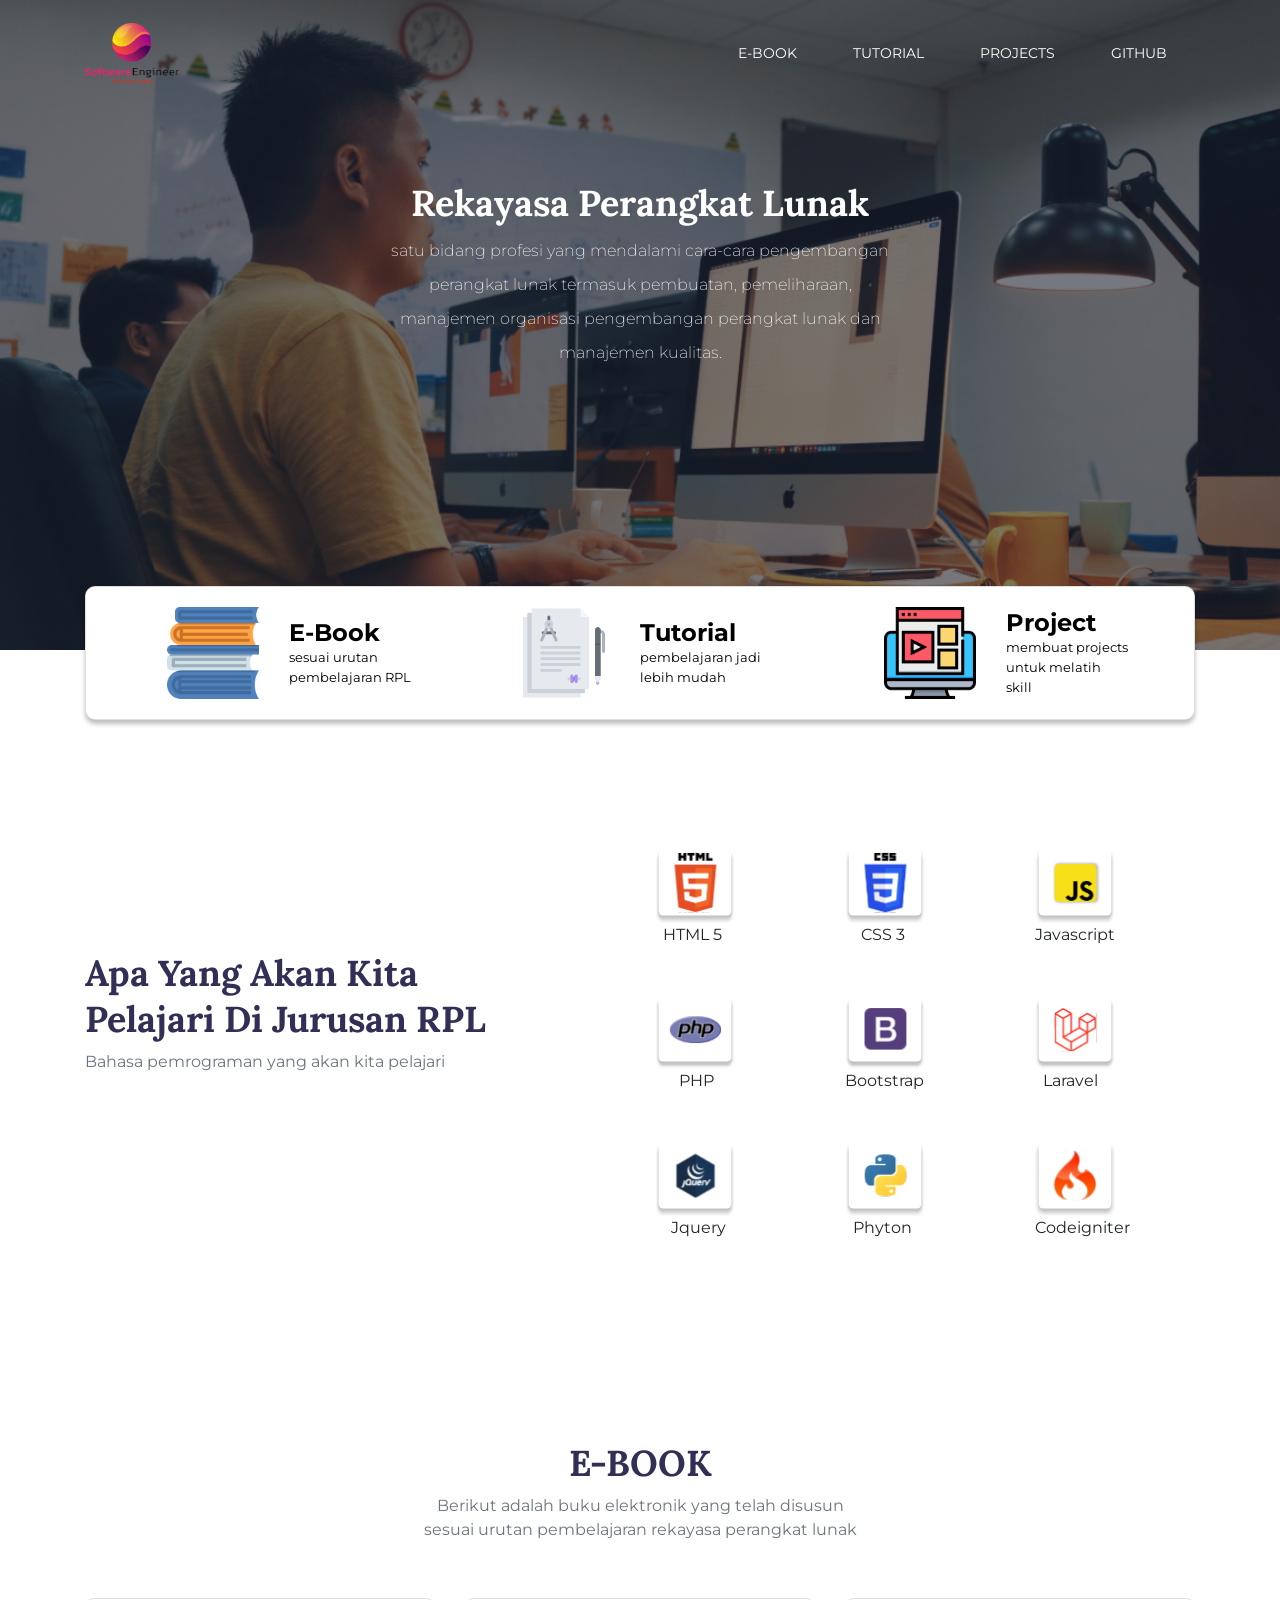
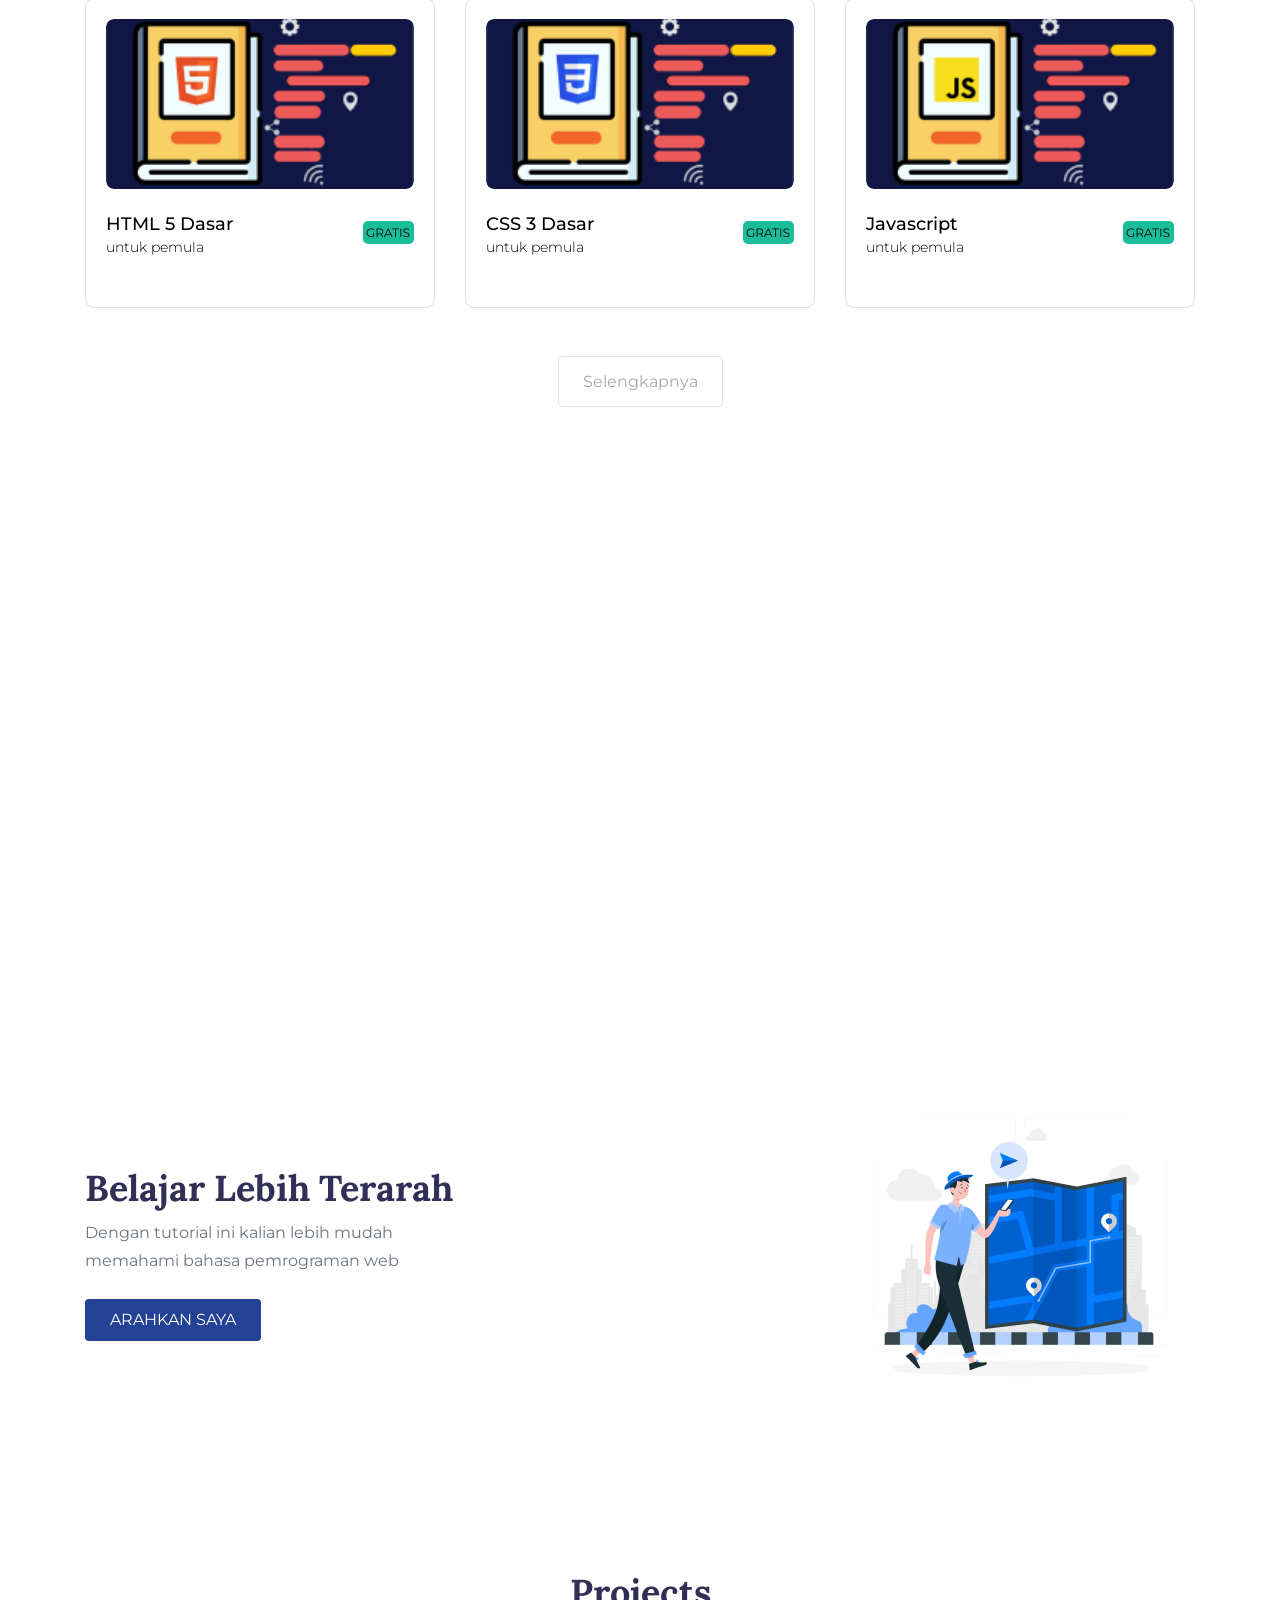
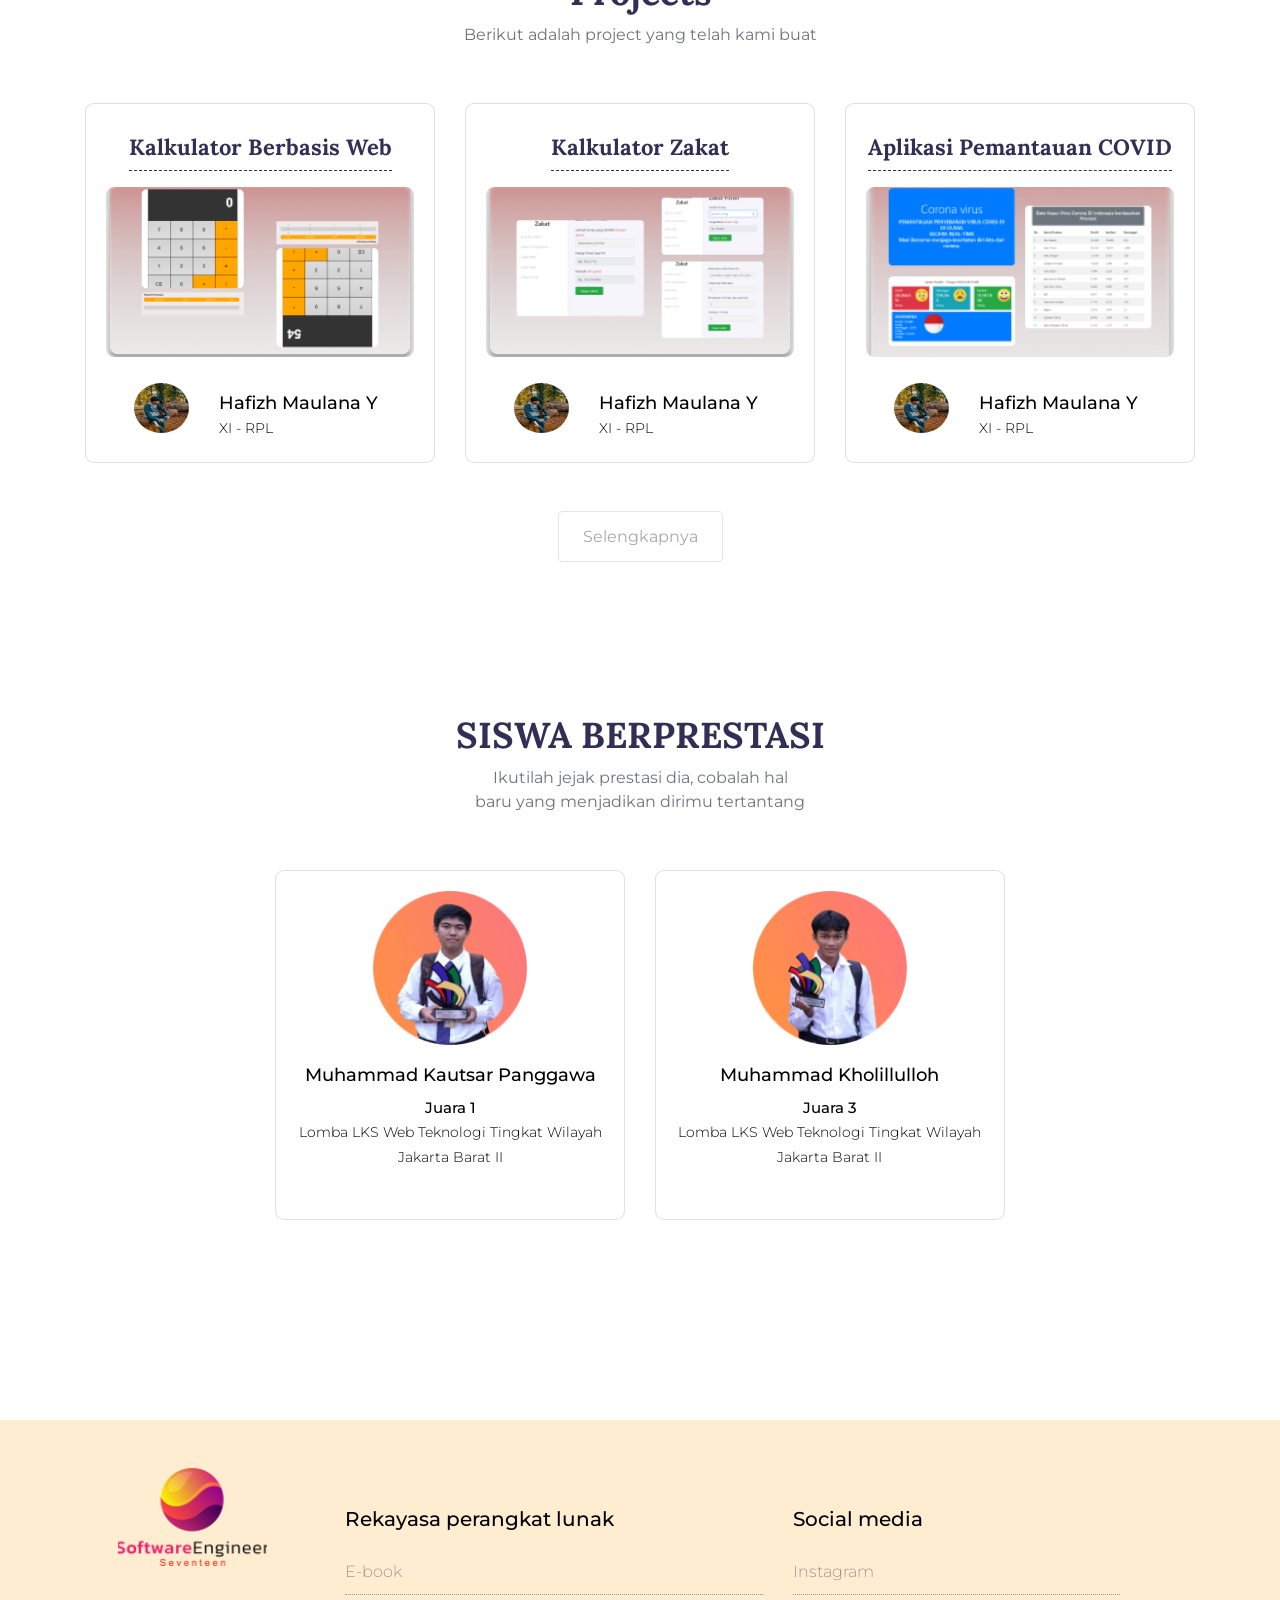
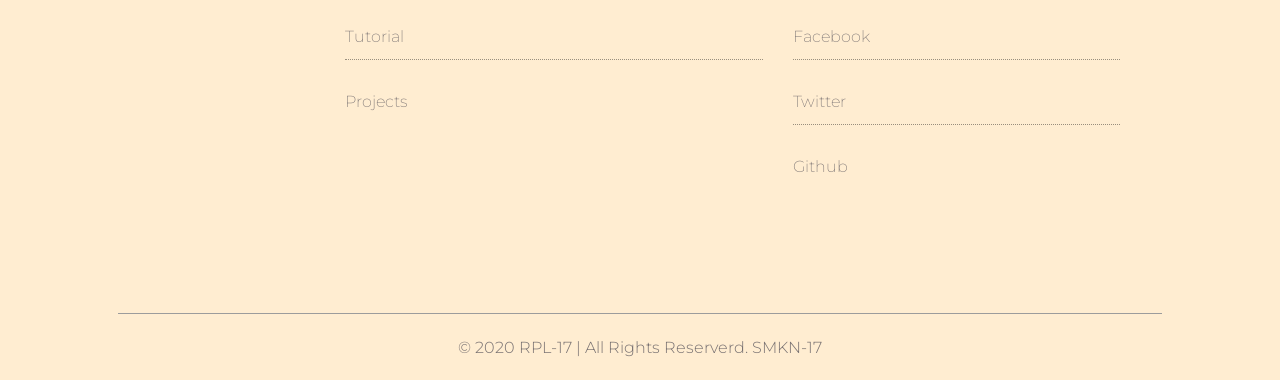
==== index.html @ 8c310d61 "projects pertama web RPL" ====
<!DOCTYPE html>
<html lang="en">

<head>
  <meta charset="utf-8" />
  <meta name="viewport" content="width=device-width, initial-scale=1, shrink-to-fit=no" />
  <meta name="description" content="" />
  <meta name="author" content="" />

  <title>RPL 17</title>

  <link href="https://unpkg.com/aos@2.3.1/dist/aos.css" rel="stylesheet" />
  <link href="style/main.css" rel="stylesheet" />
</head>

<body>

  <section class="hero-img">
    <nav class="navbar navbar-expand-lg navbar-light navbar-lg-dark navbar-rpl fixed-top navbar-fixed-top"
      data-aos="fade-down">
      <div class="container">
        <a class="navbar-brand" href="index.html">
          <img src="/images/logo-rpl-new.svg" alt="logo-rpl">
        </a>
        <button class="navbar-toggler" type="button" data-toggle="collapse" data-target="#navbarNavDropdown"
          aria-controls="navbarNavDropdown" aria-expanded="false" aria-label="Toggle navigation">
          <span class="navbar-toggler-icon"></span>
        </button>
        <div class="collapse navbar-collapse" id="navbarNavDropdown">
          <ul class="navbar-nav ml-auto">
            <li class="nav-item">
              <a class="nav-link" href="e-book.html">E-BOOK</a>
            </li>
            <li class="nav-item">
              <a class="nav-link" href="tutorial.html">TUTORIAL</a>
            </li>
            <li class="nav-item">
              <a class="nav-link" href="projects.html">PROJECTS</a>
            </li>
            <li class="nav-item">
              <a class="nav-link" href="https://github.com/rplsmkn7" target="_blank">GITHUB</a>
            </li>
          </ul>
        </div>
      </div>
    </nav>
    <main class="main-home">
      <div class="container text-center" data-aos="fade-up" data-aos-delay="100">
        <div class="row">
          <div class="col-12">
            <h1 class="d-none d-lg-block">Rekayasa Perangkat Lunak</h1>
            <h1 class="d-block d-lg-none text-left">Rekayasa Perangkat Lunak</h1>
          </div>
        </div>
        <div class="row">
          <div class="col-12">
            <p class="subtitle-text d-none d-lg-block">satu bidang profesi yang mendalami cara-cara pengembangan
              <br>
              perangkat lunak termasuk pembuatan, pemeliharaan,
              <br>
              manajemen organisasi pengembangan perangkat lunak dan
              <br>
              manajemen kualitas.</p>
            <p class="subtitle-text d-block d-lg-none text-left">
              satu bidang profesi yang mendalami cara-cara pengembangan perangkat lunak termasuk pembuatan,
              pemeliharaan, manajemen organisasi pengembangan perangkat lunak dan manajemen kualitas.
            </p>
          </div>
        </div>
        <div class="row">
          <div class="col-md-12 d-flex d-lg-block" data-aos="zoom-in" data-aos-delay="200">
            <div class="card d-none d-lg-block">
              <div class="card-body">
                <div class="row">
                  <div class="col-md-4 d-flex justify-content-center">
                    <div class="row justify-content-center align-items-center">
                      <div class="col-md-4 offset-1">
                        <img src="/images/e-book.svg" class="w-100" alt="">
                      </div>
                      <div class="col-md-5">
                        <div class="title-card">E-Book</div>
                        <div class="subtitle-card">
                          sesuai urutan pembelajaran RPL
                        </div>
                      </div>
                    </div>
                  </div>
                  <div class="col-md-4 d-flex justify-content-center">
                    <div class="row justify-content-center align-items-center">
                      <div class="col-md-4">
                        <img src="/images/project-icon.svg" class="w-100" alt="">
                      </div>
                      <div class="col-md-5">
                        <div class="title-card">Tutorial</div>
                        <div class="subtitle-card">pembelajaran jadi lebih mudah
                        </div>
                      </div>
                    </div>
                  </div>
                  <div class="col-md-4 d-flex justify-content-center">
                    <div class="row justify-content-center align-items-center">
                      <div class="col-md-4">
                        <img src="/images/tutorial-icon.svg" class="w-100" alt="">
                      </div>
                      <div class="col-md-5">
                        <div class="title-card">Project</div>
                        <div class="subtitle-card">membuat projects untuk melatih skill
                        </div>
                      </div>
                    </div>
                  </div>
                </div>
              </div>
            </div>
            <a href="#ebook" class="btn btn-ebook py-2 px-3 mr-2 d-flex d-lg-none page-scroll">E-BOOK GRATIS</a>
            <a href="#tutorial" class="btn btn-tutorial py-2 px-3 d-flex d-lg-none page-scroll">LIHAT TUTORIAL</a>
          </div>
        </div>
      </div>
      </div>
    </main>
  </section>

  <section class="page-content rpl-bahasa" id="about">
    <div class="container">
      <div class="row">
        <div class="col-md-6 header-title" data-aos="fade-up">
          <h5>Apa Yang Akan Kita
            <br>
            Pelajari Di Jurusan RPL</h5>
          <p class="text-muted mb-5">Bahasa pemrograman yang akan kita pelajari</p>
        </div>
        <div class="col-md-6">
          <div class="row">
            <div class="col-6 col-md-4" data-aos="fade-up" data-aos-delay="300">
              <div class="component-bahasa">
                <div class="bahasa-img">
                  <img src="/images/html.svg" class="w-50" alt="">
                </div>
                <p class="title-bahasa html ml-2">HTML 5</p>
              </div>
            </div>
            <div class="col-6 col-md-4" data-aos="fade-up" data-aos-delay="300">
              <div class="component-bahasa">
                <div class="bahasa-img">
                  <img src="/images/css.svg" class="w-50" alt="">
                </div>
                <p class="title-bahasa css ml-3">CSS 3</p>
              </div>
            </div>
            <div class="col-6 col-md-4" data-aos="fade-up" data-aos-delay="300">
              <div class="component-bahasa">
                <div class="bahasa-img">
                  <img src="/images/js.svg" class="w-50" alt="">
                </div>
                <p class="title-bahasa">Javascript</p>
              </div>
            </div>
            <div class="col-6 col-md-4" data-aos="fade-up" data-aos-delay="500">
              <div class="component-bahasa">
                <div class="bahasa-img">
                  <img src="/images/php.svg" class="w-50" alt="">
                </div>
                <p class="title-bahasa php ml-4">PHP</p>
              </div>
            </div>
            <div class="col-6 col-md-4" data-aos="fade-up" data-aos-delay="500">
              <div class="component-bahasa">
                <div class="bahasa-img">
                  <img src="/images/bootstrap.svg" class="w-50" alt="">
                </div>
                <p class="title-bahasa">Bootstrap</p>
              </div>
            </div>
            <div class="col-6 col-md-4" data-aos="fade-up" data-aos-delay="500">
              <div class="component-bahasa">
                <div class="bahasa-img">
                  <img src="/images/laravel.svg" class="w-50" alt="">
                </div>
                <p class="title-bahasa laravel ml-2">Laravel</p>
              </div>
            </div>
            <div class="col-6 col-md-4" data-aos="fade-up" data-aos-delay="700">
              <div class="component-bahasa">
                <div class="bahasa-img">
                  <img src="/images/jquery.svg" class="w-50" alt="">
                </div>
                <p class="title-bahasa jquery ml-3">Jquery</p>
              </div>
            </div>
            <div class="col-6 col-md-4" data-aos="fade-up" data-aos-delay="700">
              <div class="component-bahasa">
                <div class="bahasa-img">
                  <img src="/images/phyton.svg" class="w-50" alt="">
                </div>
                <p class="title-bahasa phyton ml-2">Phyton</p>
              </div>
            </div>
            <div class="col-6 col-md-4" data-aos="fade-up" data-aos-delay="700">
              <div class="component-bahasa">
                <div class="bahasa-img">
                  <img src="/images/codeigniter.svg" class="w-50" alt="">
                </div>
                <p class="title-bahasa">Codeigniter</p>
              </div>
            </div>
          </div>
        </div>
      </div>
    </div>
  </section>
  <section class="rpl-ebook" id="ebook">
    <div class="container">
      <div class="row text-center">
        <div class="col-12" data-aos="fade-up">
          <h5>E-BOOK</h5>
          <p class="text-muted">Berikut adalah buku elektronik yang telah disusun
            <br>
            sesuai urutan pembelajaran rekayasa perangkat lunak</p>
        </div>
      </div>
      <div class="row justify-content-center">
        <div class="col-10 col-md-4" data-aos="fade-up" data-aos="100">
          <a href="https://drive.google.com/file/d/0B5PtcLuGa46nSWEwWHMyNW9sOFk/view?usp=sharing"
              target="_blank" class="component-ebook block">
            <div class="card">
              <div class="card-body">
                <div class="ebook-thumbnail">
                  <div class="ebook-image" style="background-image: url(/images/ebook-html.png);"></div>
                  <div class="icon-eye d-flex justify-content-center align-items-center">
                    <img src="/images/eye-icon.svg" class="" alt="">
                  </div>
                </div>
                <div class="row align-items-center">
                  <div class="col-7">
                    <div class="title-ebook">HTML 5 Dasar</div>
                    <div class="subtitle-ebook">untuk pemula</div>
                  </div>
                  <div class="col-5 d-flex align-items-center justify-content-end">
                    <img src="/images/icon-free.svg" class="icon-free" alt="">
                  </div>
                </div>
              </div>
            </div>
          </a>
        </div>
        <div class="col-10 col-md-4" data-aos="fade-up" data-aos-delay="200">
          <a href="https://drive.google.com/file/d/0Bzg4OzK2yiK2dFlQR2VSMHIwckk/view?usp=sharing"
              target="_blank" class="component-ebook block">
            <div class="card">
              <div class="card-body">
                <div class="ebook-thumbnail">
                  <div class="ebook-image" style="background-image: url(/images/ebook-css-3.png);"></div>
                  <div class="icon-eye d-flex justify-content-center align-items-center">
                    <img src="/images/eye-icon.svg" class="" alt="">
                  </div>
                </div>
                <div class="row">
                  <div class="col-7">
                    <div class="title-ebook">CSS 3 Dasar</div>
                    <div class="subtitle-ebook">untuk pemula</div>
                  </div>
                  <div class="col-5 d-flex align-items-center justify-content-end">
                    <img src="/images/icon-free.svg" class="icon-free" alt="">
                  </div>
                </div>
              </div>
            </div>
          </a>
        </div>
        <div class="col-10 col-md-4" data-aos="fade-up" data-aos-delay="300">
          <a href="https://drive.google.com/file/d/0B2bcR1VVyenlUk5PUXFzWC16NHM/view?usp=sharing"
              target="_blank" class="component-ebook block">
            <div class="card">
              <div class="card-body">
                <div class="ebook-thumbnail">
                  <div class="ebook-image" style="background-image: url(/images/ebook-js.png);"></div>
                  <div class="icon-eye d-flex justify-content-center align-items-center">
                    <img src="/images/eye-icon.svg" class="" alt="">
                  </div>
                </div>
                <div class="row align-items-center">
                  <div class="col-7">
                    <div class="title-ebook">Javascript</div>
                    <div class="subtitle-ebook">untuk pemula</div>
                  </div>
                  <div class="col-5 d-flex align-items-center justify-content-end">
                    <img src="/images/icon-free.svg" class="icon-free" alt="">
                  </div>
                </div>
              </div>
            </div>
          </a>
        </div>
      </div>
      <div class="row mt-5">
        <div class="col-12 text-center">
          <a href="e-book.html" class="btn btn-see-more py-3 px-4">Selengkapnya</a>
        </div>
      </div>
    </div>
  </section>
  <section class="rpl-tools" id="tools">
    <div class="container">
      <div class="row align-items-center justify-content-center">
        <div class="col-md-7" data-aos="fade-up">
          <h5>Persiapan Pembuatan Web
            <br>
          Jadi Lebih Optimal
          </h5>
          <p class="text-muted">Kita akan menggunakan tools yang sering 
            <br> 
            digunakan oleh perusahaan besar IT di dunia
          </p>
        </div>
        <div class="col-md-5 d-flex justify-content-end" data-aos="zoom-in" data-aos-delay="500">
          <div class="img-tools d-none d-sm-block">
            <img src="/images/image-tools.png" class="w-100" alt="">
          </div>
        </div>
      </div>
    </div>
  </section>
  <section class="rpl-tutorial" id="tutorial">
    <div class="container justify-content-center">
      <div class="row align-items-center justify-content-center">
        <div class="col-md-5" data-aos="fade-up">
          <h5>Belajar Lebih Terarah</h5>
          <p class="text-muted">Dengan tutorial ini kalian lebih mudah
            <br> 
            memahami bahasa pemrograman web
          </p>
          <a href="tutorial.html" class="btn btn-tutorial px-4 py-2 mt-2">ARAHKAN SAYA</a>
        </div>
        <div class="col-md-7 d-flex justify-content-end" data-aos="zoom-in" data-aos-delay="500">
          <div class="img-tools d-none d-sm-block">
            <img src="/images/img-direction.png" class="w-100" alt="">
          </div>
        </div>
      </div>
    </div>
  </section>
  <section class="rpl-projects" id="projects">
    <div class="container">
      <div class="row text-center">
        <div class="col-12">
          <h5>Projects</h5>
          <p class="text-muted">Berikut adalah project yang telah kami buat</p>
        </div>
      </div>
      <div class="row justify-content-center">
        <div class="col-md-4" data-aos="fade-up" data-aos-delay="100">
          <a href="https://web-calculator-js.netlify.app/"
            target="_blank" class="component-projects block">
            <div class="card">
              <div class="card-body">
                <div class="row justify-content-center mb-2">
                  <h6>Kalkulator Berbasis Web</h6>
                </div>
                <div class="projects-thumbnail">
                  <div
                    class="projects-image"
                    style="background-image: url(/images/project-kalkulator.png);"
                  ></div>
                  <div
                    class="icon-eye d-flex justify-content-center align-items-center"
                  >
                    <img src="/images/eye-icon.svg" class="" alt="" />
                  </div>
                </div>
                <div
                  class="row justify-content-center align-items-center mt-3"
                >
                  <div class="col-3">
                    <img
                      src="/images/hafizh.png"
                      class="w-100 rounded-circle"
                      alt=""
                      style="height: 50px;"
                    />
                  </div>
                  <div class="col-7 d-block align-items-center">
                    <div class="title-projects">Hafizh Maulana Y</div>
                    <div class="subtitle-projects">XI - RPL</div>
                  </div>
                </div>
              </div>
            </div>
          </a>
        </div>
        <div class="col-md-4" data-aos="fade-up" data-aos-delay="100">
          <a href="https://kalkulator-zakat.herokuapp.com/"
            target="_blank" class="component-projects block">
            <div class="card">
              <div class="card-body">
                <div class="row justify-content-center mb-2">
                  <h6>Kalkulator Zakat</h6>
                </div>
                <div class="projects-thumbnail">
                  <div
                    class="projects-image"
                    style="background-image: url(/images/test-2.png);"
                  ></div>
                  <div
                    class="icon-eye d-flex justify-content-center align-items-center"
                  >
                    <img src="/images/eye-icon.svg" class="" alt="" />
                  </div>
                </div>
                <div
                  class="row justify-content-center align-items-center mt-3"
                >
                  <div class="col-3">
                    <img
                      src="/images/hafizh.png"
                      class="w-100 rounded-circle"
                      alt=""
                      style="height: 50px;"
                    />
                  </div>
                  <div class="col-7 d-block align-items-center">
                    <div class="title-projects">Hafizh Maulana Y</div>
                    <div class="subtitle-projects">XI - RPL</div>
                  </div>
                </div>
              </div>
            </div>
          </a>
        </div>
          <div class="col-md-4" data-aos="fade-up" data-aos-delay="100">
          <a
            href="https://aplikasi-pemantauan-covid.herokuapp.com/"
            target="_blank"
            class="component-projects block"
          >
            <div class="card">
              <div class="card-body">
                <div class="row justify-content-center mb-2">
                  <h6>Aplikasi Pemantauan COVID</h6>
                </div>
                <div class="projects-thumbnail">
                  <div
                    class="projects-image"
                    style="background-image: url(/images/project-covid.png);"
                  ></div>
                  <div
                    class="icon-eye d-flex justify-content-center align-items-center"
                  >
                    <img src="/images/eye-icon.svg" class="" alt="" />
                  </div>
                </div>
                <div
                  class="row justify-content-center align-items-center mt-3"
                >
                  <div class="col-3">
                    <img
                      src="/images/hafizh.png"
                      class="w-100 rounded-circle"
                      alt=""
                      style="height: 50px;"
                    />
                  </div>
                  <div class="col-7 d-block align-items-center">
                    <div class="title-projects">Hafizh Maulana Y</div>
                    <div class="subtitle-projects">XI - RPL</div>
                  </div>
                </div>
              </div>
            </div>
          </a>
        </div>
      </div>
      <div class="row mt-5">
        <div class="col-12 text-center">
          <a href="projects.html" class="btn btn-see-more py-3 px-4">Selengkapnya</a>
        </div>
      </div>
    </div>
  </section>
  <section class="rpl-achievement" id="achievement">
    <div class="container">
      <div class="row">
        <div class="col-12">
          <h5>SISWA BERPRESTASI</h5>
          <p class="text-muted text-center">Ikutilah jejak prestasi dia, cobalah hal
            <br>
            baru yang menjadikan dirimu tertantang
          </p>
        </div>
      </div>
      <div class="row justify-content-center">
        <div class="col-10 col-md-4" data-aos="zoom-out-down" data-aos-delay="100">
          <div class="component-achievement">
            <div class="card">
              <div class="card-body">
                <div class="thumbnail d-flex justify-content-center">
                  <img src="/images/siswa-1.png" class="w-50" alt="">
                </div>
                <div class="row">
                  <div class="col-12">
                    <div class="title-achievement">Muhammad Kautsar Panggawa</div>
                    <div class="subtitle-achievement">
                      <div class="juara-text">
                        Juara 1
                      </div>
                      Lomba LKS Web Teknologi Tingkat Wilayah Jakarta Barat II
                    </div>
                  </div>
                </div>
              </div>
            </div>
          </div>
        </div>
        <div class="col-10 col-md-4" data-aos="zoom-out-down" data-aos-delay="500">
          <div class="component-achievement">
            <div class="card">
              <div class="card-body">
                <div class="thumbnail d-flex justify-content-center">
                 <img src="/images/siswa-2.png" class="w-50" alt="">
                </div>
                <div class="row">
                  <div class="col-12">
                    <div class="title-achievement">Muhammad Kholillulloh</div>
                    <div class="subtitle-achievement">
                      <div class="juara-text">
                        Juara 3 
                      </div>
                      Lomba LKS Web Teknologi Tingkat Wilayah Jakarta Barat II
                    </div>
                  </div>
                </div>
              </div>
            </div>
          </div>
        </div>
      </div>
    </div>
  </section>

  <footer>
    <div class="container px-5 pt-5">
      <div class="row">
        <div class="col-md-2 d-flex d-sm-block mr-5">
          <div class="logo-rpl">
            <img src="/images/logo rpl new 2.svg" class="w-100" alt="">
          </div>
        </div>
        <div class="col-md-5">
          <h5>Rekayasa perangkat lunak</h5>
          <ul>
            <li>
              <a href="e-book.html" class="">E-book</a>
            </li>
            <li>
              <a href="tutorial.html" class="">Tutorial</a>
            </li>
            <li>
              <a href="" class="">Projects</a>
            </li>
          </ul>
        </div>
        <div class="col-md-4">
          <h5>Social media</h5>
          <ul>
            <li>
              <a href="">Instagram</a>
            </li>
            <li>
              <a href="">Facebook</a>
            </li>
            <li>
              <a href="">Twitter</a>
            </li>
            <li>
                <a href="https://github.com/rplsmkn7" target="_blank">Github</a>
              </li>
          </ul>
        </div>
      </div>
      <div class="row mt-5 pt-5">
        <div class="col-12">
          <p class="mt-2 pt-4 text-center copyright">&copy; 2020 RPL-17 | All Rights Reserverd. SMKN-17</p>
        </div>
      </div>
    </div>
  </footer>


  <!-- Bootstrap core JavaScript -->
  <script src="/vendor/jquery/jquery.slim.min.js"></script>
  <script src="/vendor/jquery/jquery-3.4.1.min.js"></script>
  <script src="/vendor/bootstrap/js/bootstrap.bundle.min.js"></script>
  <script src="https://unpkg.com/aos@2.3.1/dist/aos.js"></script>
  <script>
    AOS.init();
  </script>
  <script src="/script/scroll.js"></script>
  <script src="/script/navigasi-navbar.js"></script>
</body>

</html>
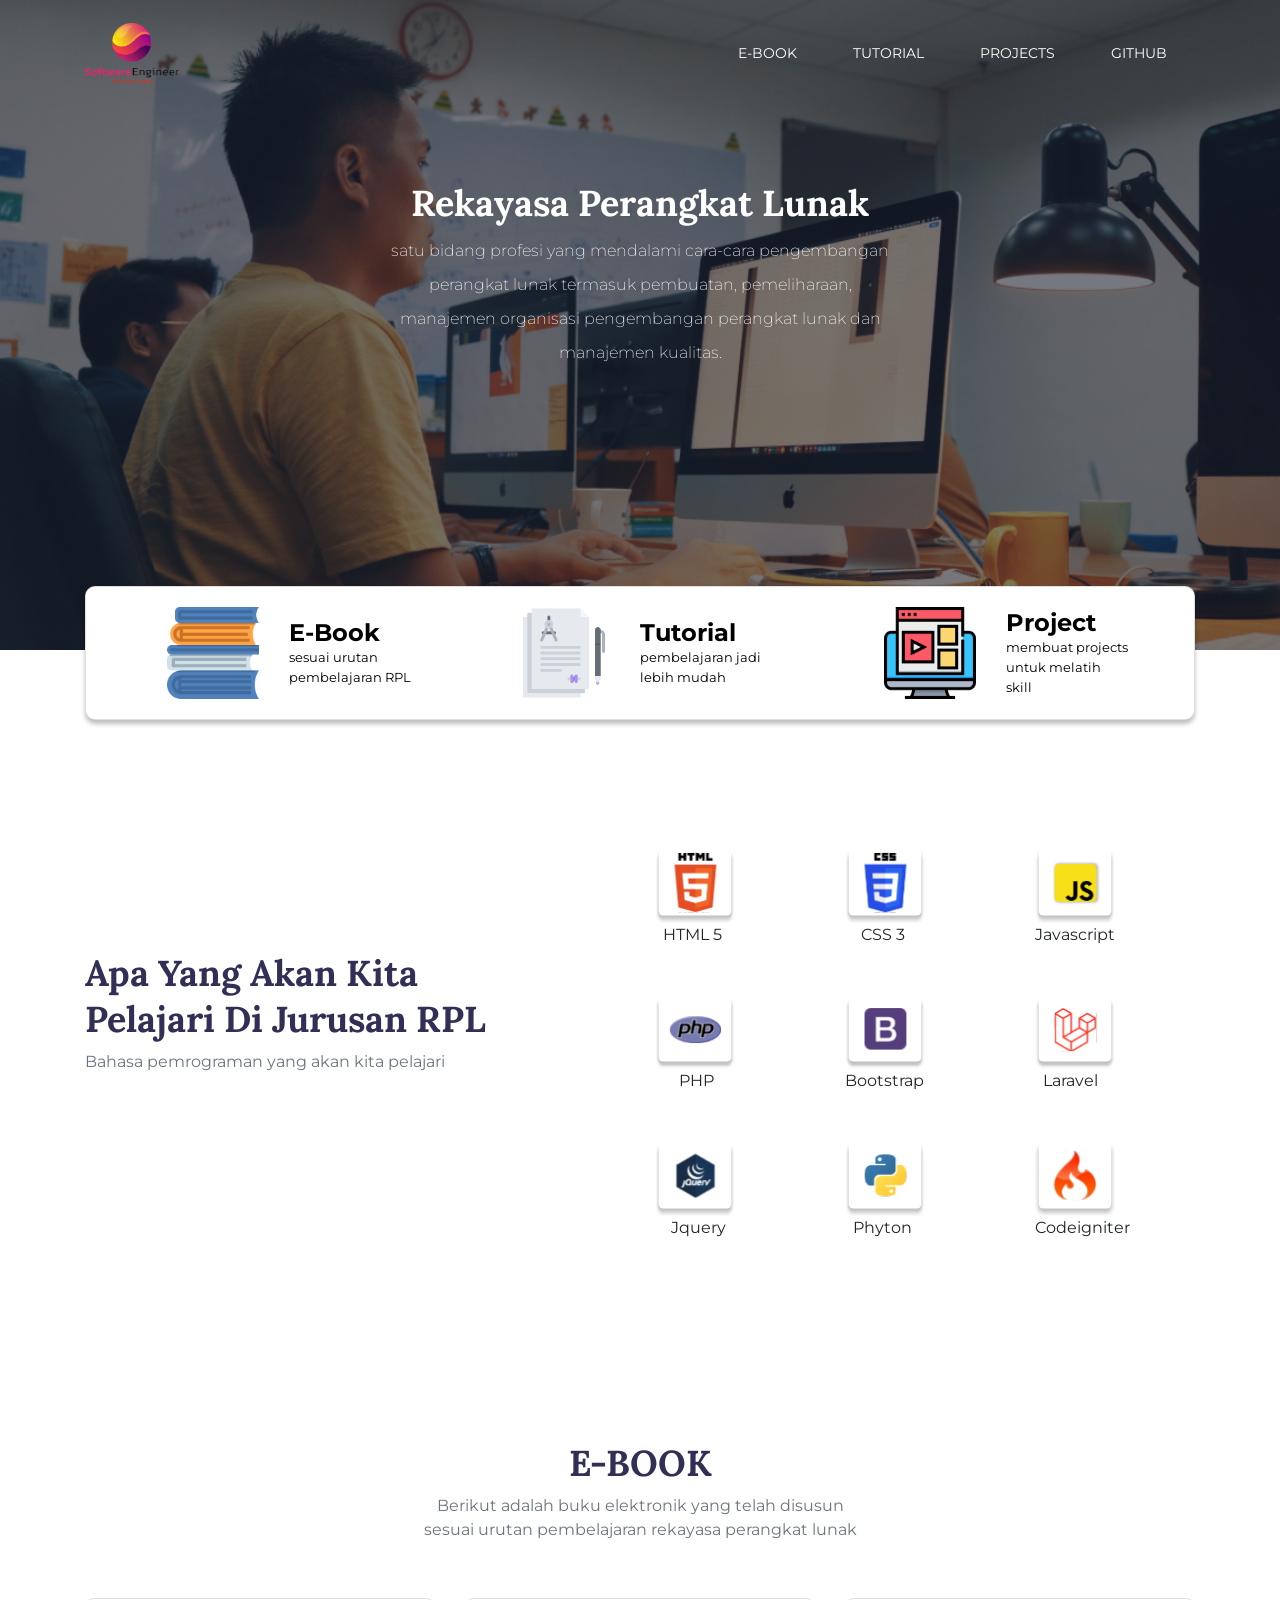
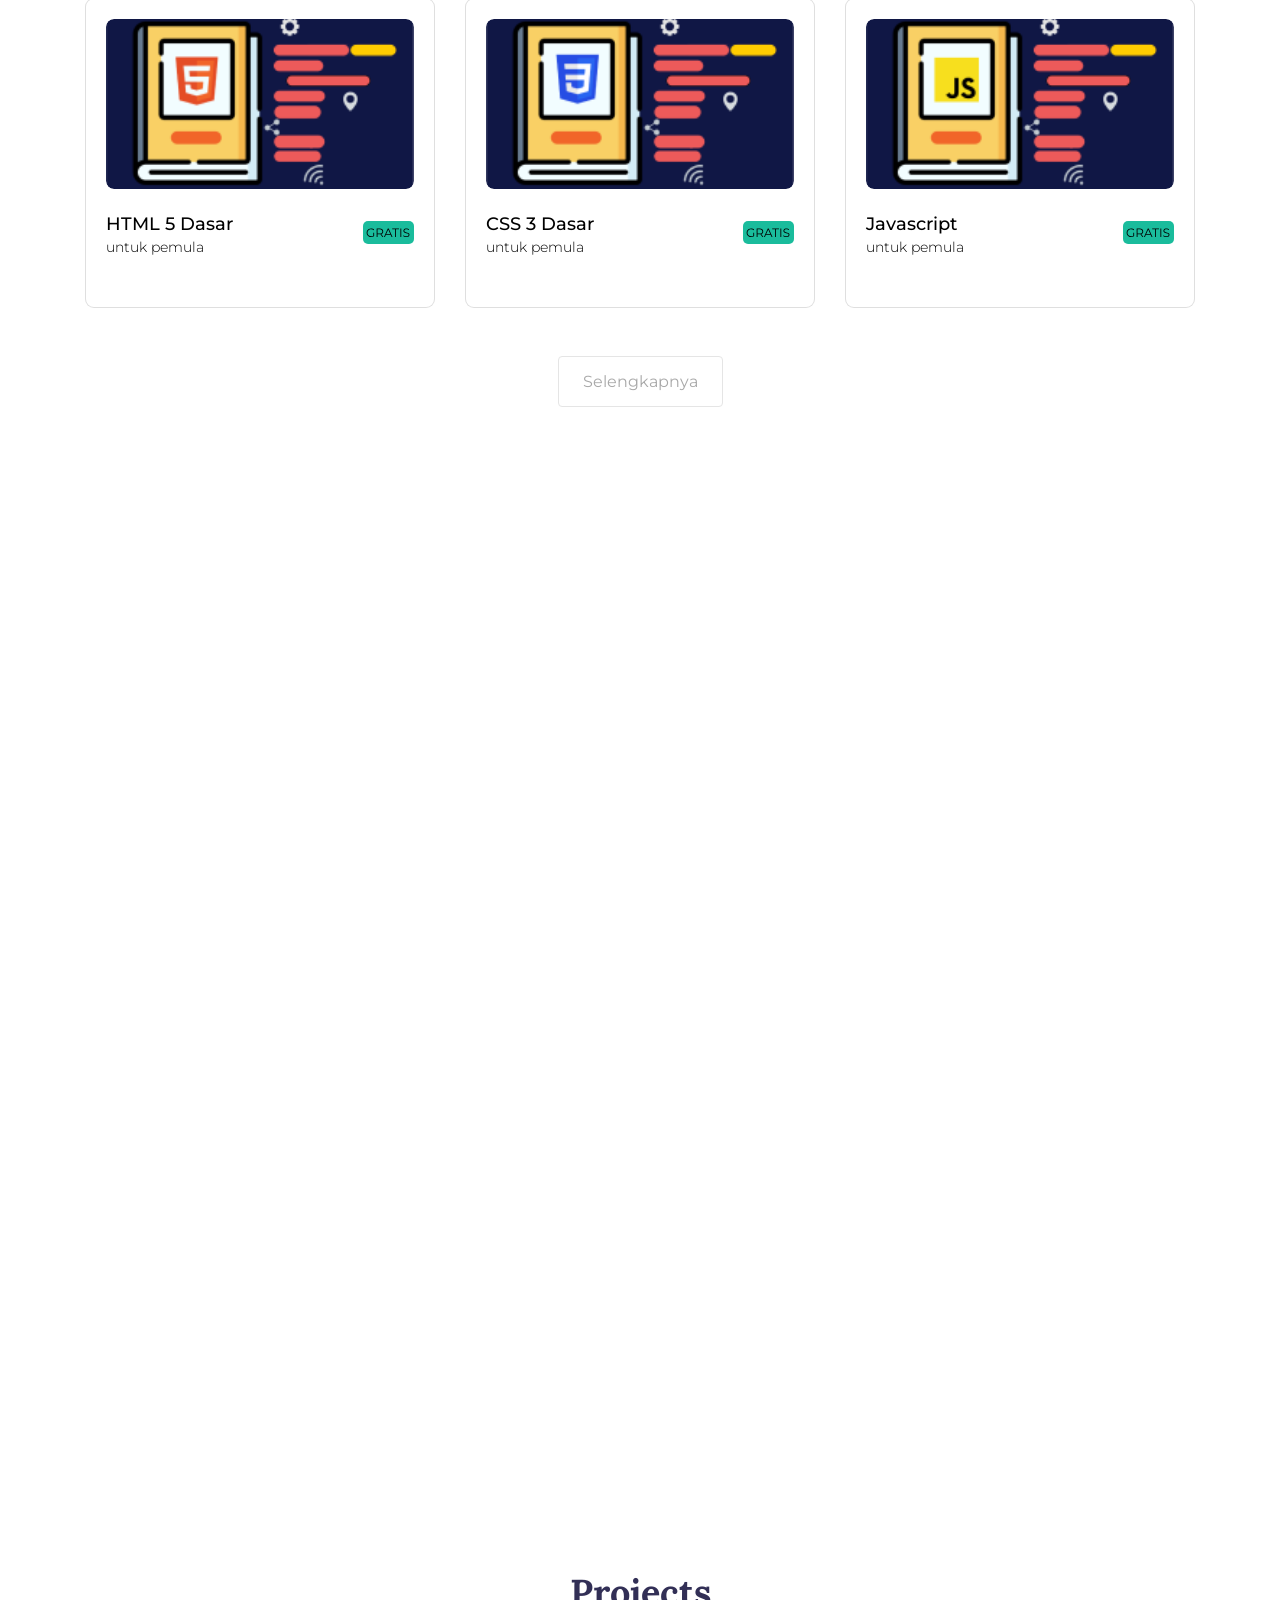
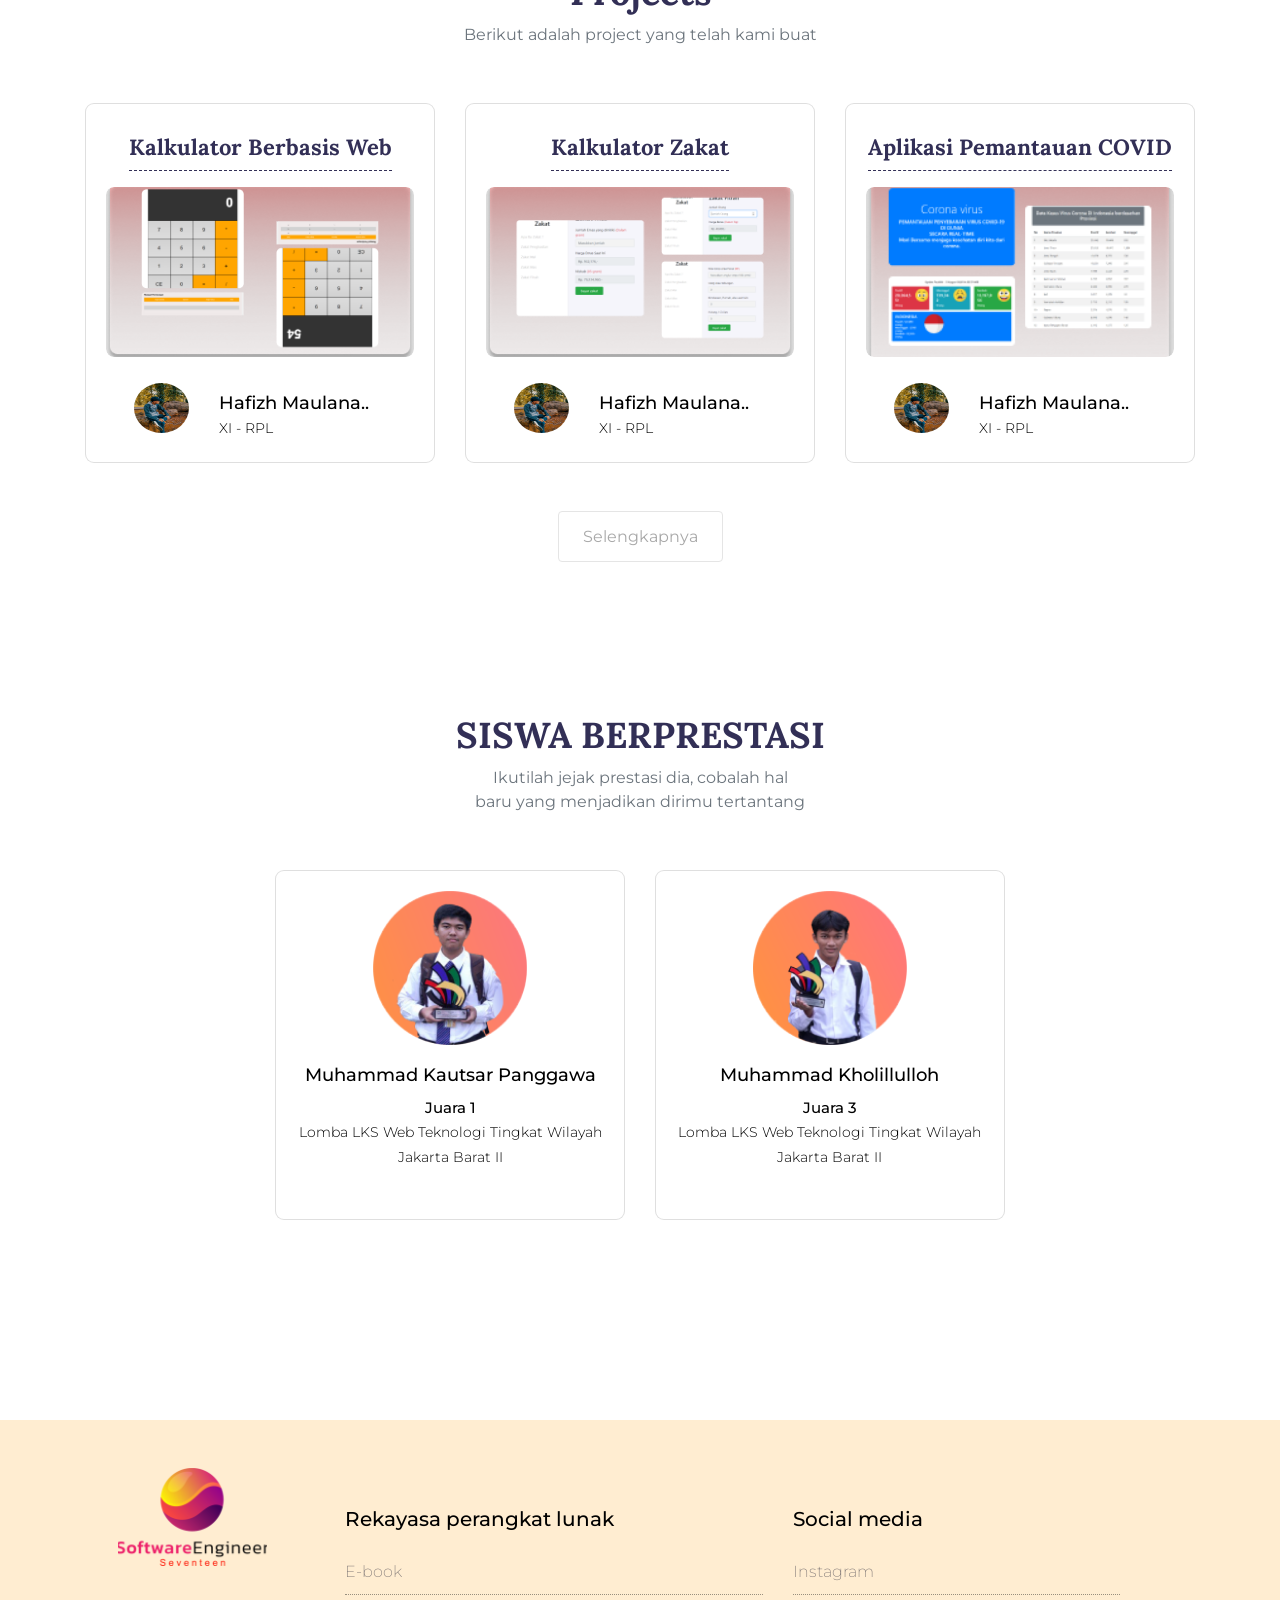
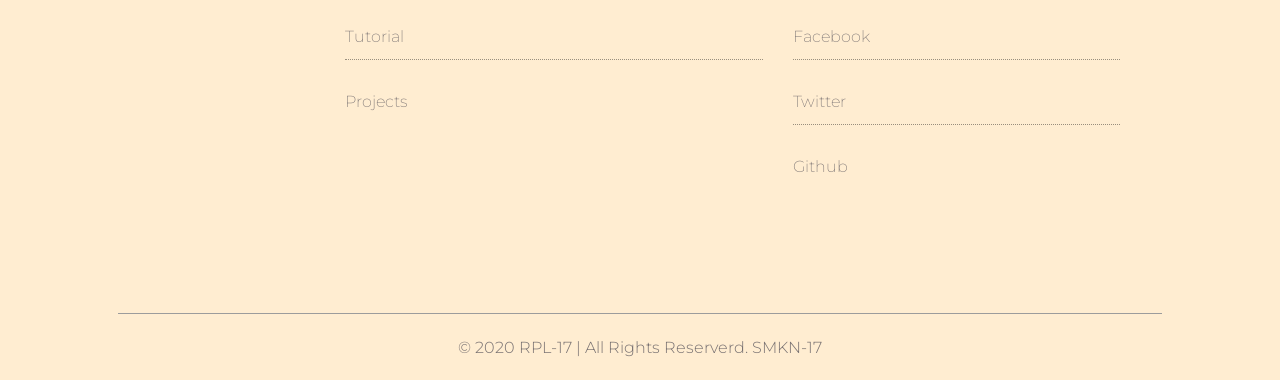
==== commit 9c222ecf: "fix bug for mobile app" ====
--- a/index.html
+++ b/index.html
@@ -20,7 +20,8 @@
       data-aos="fade-down">
       <div class="container">
         <a class="navbar-brand" href="index.html">
-          <img src="/images/logo-rpl-new.svg" alt="logo-rpl">
+          <img src="/images/logo-rpl-new.svg"  class="w-100 d-none d-lg-block" alt="logo-rpl">
+          <img src="/images/logo-rpl-new.svg"  class="w-75 d-block d-lg-none" alt="logo-rpl">
         </a>
         <button class="navbar-toggler" type="button" data-toggle="collapse" data-target="#navbarNavDropdown"
           aria-controls="navbarNavDropdown" aria-expanded="false" aria-label="Toggle navigation">
@@ -62,8 +63,9 @@
               <br>
               manajemen kualitas.</p>
             <p class="subtitle-text d-block d-lg-none text-left">
-              satu bidang profesi yang mendalami cara-cara pengembangan perangkat lunak termasuk pembuatan,
-              pemeliharaan, manajemen organisasi pengembangan perangkat lunak dan manajemen kualitas.
+              satu bidang profesi yang mendalami cara-cara pengembangan perangkat lunak termasuk pembuatan, pemeliharaan, manajemen organisasi 
+              <br>
+              pengembangan perangkat lunak dan manajemen kualitas.
             </p>
           </div>
         </div>
@@ -112,8 +114,8 @@
                 </div>
               </div>
             </div>
-            <a href="#ebook" class="btn btn-ebook py-2 px-3 mr-2 d-flex d-lg-none page-scroll">E-BOOK GRATIS</a>
-            <a href="#tutorial" class="btn btn-tutorial py-2 px-3 d-flex d-lg-none page-scroll">LIHAT TUTORIAL</a>
+            <a href="#ebook" class="btn btn-ebook mr-2 d-flex d-lg-none page-scroll">E-BOOK GRATIS</a>
+            <a href="#tutorial" class="btn btn-tutorial d-flex d-lg-none page-scroll">LIHAT TUTORIAL</a>
           </div>
         </div>
       </div>
@@ -125,9 +127,12 @@
     <div class="container">
       <div class="row">
         <div class="col-md-6 header-title" data-aos="fade-up">
-          <h5>Apa Yang Akan Kita
+          <h5 class="d-none d-lg-block">Apa Yang Akan Kita
             <br>
             Pelajari Di Jurusan RPL</h5>
+          <h5 class="d-block d-lg-none">Apa Yang Akan Kita Pelajari Di 
+          <br>
+          Jurusan RPL</h5>
           <p class="text-muted mb-5">Bahasa pemrograman yang akan kita pelajari</p>
         </div>
         <div class="col-md-6">
@@ -153,7 +158,7 @@
                 <div class="bahasa-img">
                   <img src="/images/js.svg" class="w-50" alt="">
                 </div>
-                <p class="title-bahasa">Javascript</p>
+                <p class="title-bahasa js">Javascript</p>
               </div>
             </div>
             <div class="col-6 col-md-4" data-aos="fade-up" data-aos-delay="500">
@@ -169,7 +174,7 @@
                 <div class="bahasa-img">
                   <img src="/images/bootstrap.svg" class="w-50" alt="">
                 </div>
-                <p class="title-bahasa">Bootstrap</p>
+                <p class="title-bahasa bootstrap">Bootstrap</p>
               </div>
             </div>
             <div class="col-6 col-md-4" data-aos="fade-up" data-aos-delay="500">
@@ -201,7 +206,7 @@
                 <div class="bahasa-img">
                   <img src="/images/codeigniter.svg" class="w-50" alt="">
                 </div>
-                <p class="title-bahasa">Codeigniter</p>
+                <p class="title-bahasa codeigniter">Codeigniter</p>
               </div>
             </div>
           </div>
@@ -214,13 +219,16 @@
       <div class="row text-center">
         <div class="col-12" data-aos="fade-up">
           <h5>E-BOOK</h5>
-          <p class="text-muted">Berikut adalah buku elektronik yang telah disusun
+          <p class="text-muted d-none d-lg-block">Berikut adalah buku elektronik yang telah disusun
             <br>
             sesuai urutan pembelajaran rekayasa perangkat lunak</p>
+          <p class="text-muted d-block d-lg-none">
+            Berikut adalah buku elektronik yang telah disusun sesuai urutan  pembelajaran 
+          </p>
         </div>
       </div>
       <div class="row justify-content-center">
-        <div class="col-10 col-md-4" data-aos="fade-up" data-aos="100">
+        <div class="col-md-4" data-aos="fade-up" data-aos="100">
           <a href="https://drive.google.com/file/d/0B5PtcLuGa46nSWEwWHMyNW9sOFk/view?usp=sharing"
               target="_blank" class="component-ebook block">
             <div class="card">
@@ -244,7 +252,7 @@
             </div>
           </a>
         </div>
-        <div class="col-10 col-md-4" data-aos="fade-up" data-aos-delay="200">
+        <div class="col-md-4" data-aos="fade-up" data-aos-delay="200">
           <a href="https://drive.google.com/file/d/0Bzg4OzK2yiK2dFlQR2VSMHIwckk/view?usp=sharing"
               target="_blank" class="component-ebook block">
             <div class="card">
@@ -268,7 +276,7 @@
             </div>
           </a>
         </div>
-        <div class="col-10 col-md-4" data-aos="fade-up" data-aos-delay="300">
+        <div class="col-md-4" data-aos="fade-up" data-aos-delay="300">
           <a href="https://drive.google.com/file/d/0B2bcR1VVyenlUk5PUXFzWC16NHM/view?usp=sharing"
               target="_blank" class="component-ebook block">
             <div class="card">
@@ -304,13 +312,21 @@
     <div class="container">
       <div class="row align-items-center justify-content-center">
         <div class="col-md-7" data-aos="fade-up">
-          <h5>Persiapan Pembuatan Web
+          <h5 class="d-none d-lg-block">Persiapan Pembuatan Web
             <br>
           Jadi Lebih Optimal
           </h5>
-          <p class="text-muted">Kita akan menggunakan tools yang sering 
+          <h5 class="d-block d-lg-none">Pembuatan Web
+            <br>
+          Jadi Lebih Optimal
+          </h5>
+          <p class="text-muted d-none d-lg-block">Kita akan menggunakan tools yang sering 
             <br> 
             digunakan oleh perusahaan besar IT di dunia
+          </p>
+          <p class="text-muted d-block d-lg-none">Kita akan menggunakan tools yang sering digunakan oleh perusahaan 
+            <br> 
+            besar IT di dunia
           </p>
         </div>
         <div class="col-md-5 d-flex justify-content-end" data-aos="zoom-in" data-aos-delay="500">
@@ -328,9 +344,11 @@
           <h5>Belajar Lebih Terarah</h5>
           <p class="text-muted">Dengan tutorial ini kalian lebih mudah
             <br> 
-            memahami bahasa pemrograman web
+            memahami bahasa pemrograman
           </p>
-          <a href="tutorial.html" class="btn btn-tutorial px-4 py-2 mt-2">ARAHKAN SAYA</a>
+          <div class="link-direction d-flex justify-content-center d-lg-block">
+            <a href="tutorial.html" class="btn btn-tutorial px-4 py-2 mt-2">ARAHKAN SAYA</a>
+          </div>
         </div>
         <div class="col-md-7 d-flex justify-content-end" data-aos="zoom-in" data-aos-delay="500">
           <div class="img-tools d-none d-sm-block">
@@ -380,7 +398,7 @@
                     />
                   </div>
                   <div class="col-7 d-block align-items-center">
-                    <div class="title-projects">Hafizh Maulana Y</div>
+                    <div class="title-projects">Hafizh Maulana..</div>
                     <div class="subtitle-projects">XI - RPL</div>
                   </div>
                 </div>
@@ -419,7 +437,7 @@
                     />
                   </div>
                   <div class="col-7 d-block align-items-center">
-                    <div class="title-projects">Hafizh Maulana Y</div>
+                    <div class="title-projects">Hafizh Maulana..</div>
                     <div class="subtitle-projects">XI - RPL</div>
                   </div>
                 </div>
@@ -461,7 +479,7 @@
                     />
                   </div>
                   <div class="col-7 d-block align-items-center">
-                    <div class="title-projects">Hafizh Maulana Y</div>
+                    <div class="title-projects">Hafizh Maulana..</div>
                     <div class="subtitle-projects">XI - RPL</div>
                   </div>
                 </div>
@@ -542,7 +560,8 @@
       <div class="row">
         <div class="col-md-2 d-flex d-sm-block mr-5">
           <div class="logo-rpl">
-            <img src="/images/logo rpl new 2.svg" class="w-100" alt="">
+            <img src="/images/logo rpl new 2.svg" class="w-100 d-none d-lg-block" alt="">
+            <img src="/images/logo rpl new 2.svg" class="w-75 d-block d-lg-none" alt="">
           </div>
         </div>
         <div class="col-md-5">
@@ -579,7 +598,12 @@
       </div>
       <div class="row mt-5 pt-5">
         <div class="col-12">
-          <p class="mt-2 pt-4 text-center copyright">&copy; 2020 RPL-17 | All Rights Reserverd. SMKN-17</p>
+          <p class="mt-2 pt-4 text-center copyright d-none d-lg-block">&copy; 2020 RPL-17 | All Rights Reserverd. SMKN-17</p>
+          <p class="mt-2 pt-4 text-center copyright d-block d-lg-none">
+            &copy; 2020 RPL-17  
+            <br>
+            All Rights Reserverd. SMKN-17
+          </p>
         </div>
       </div>
     </div>
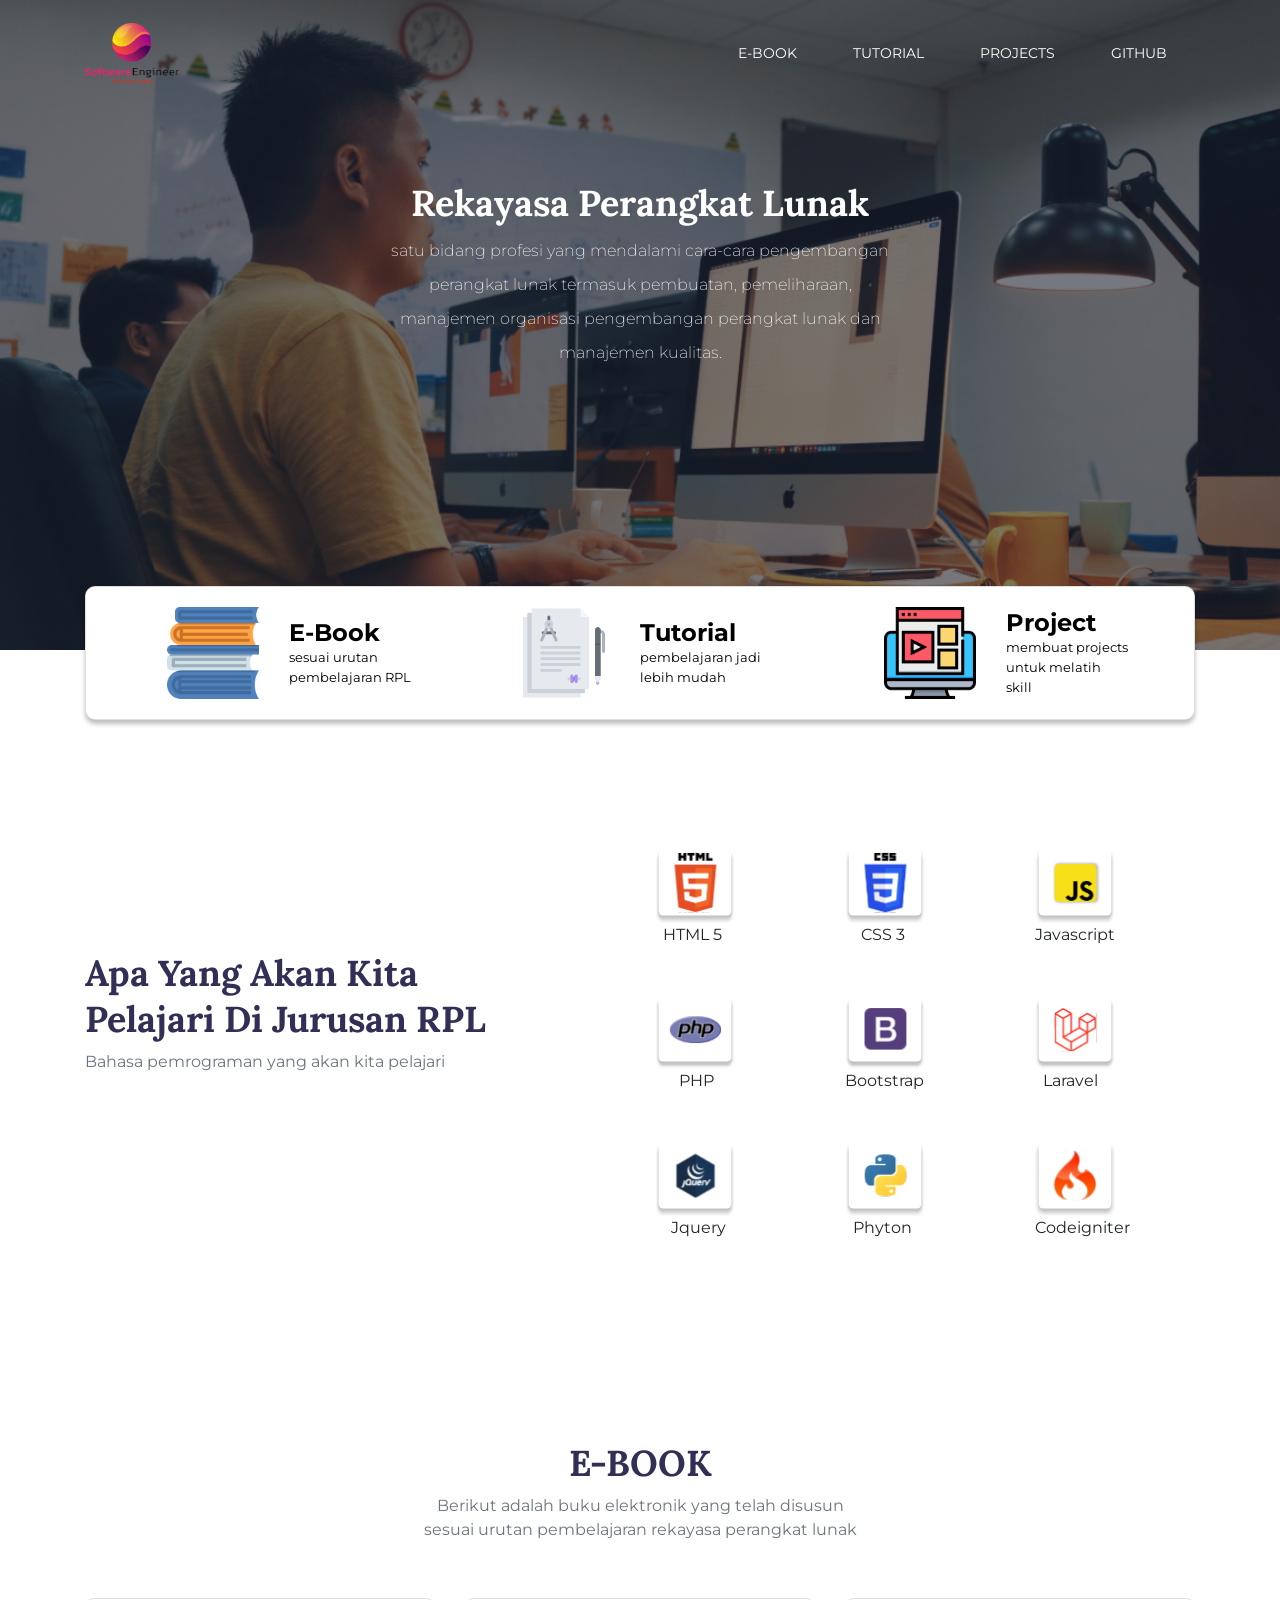
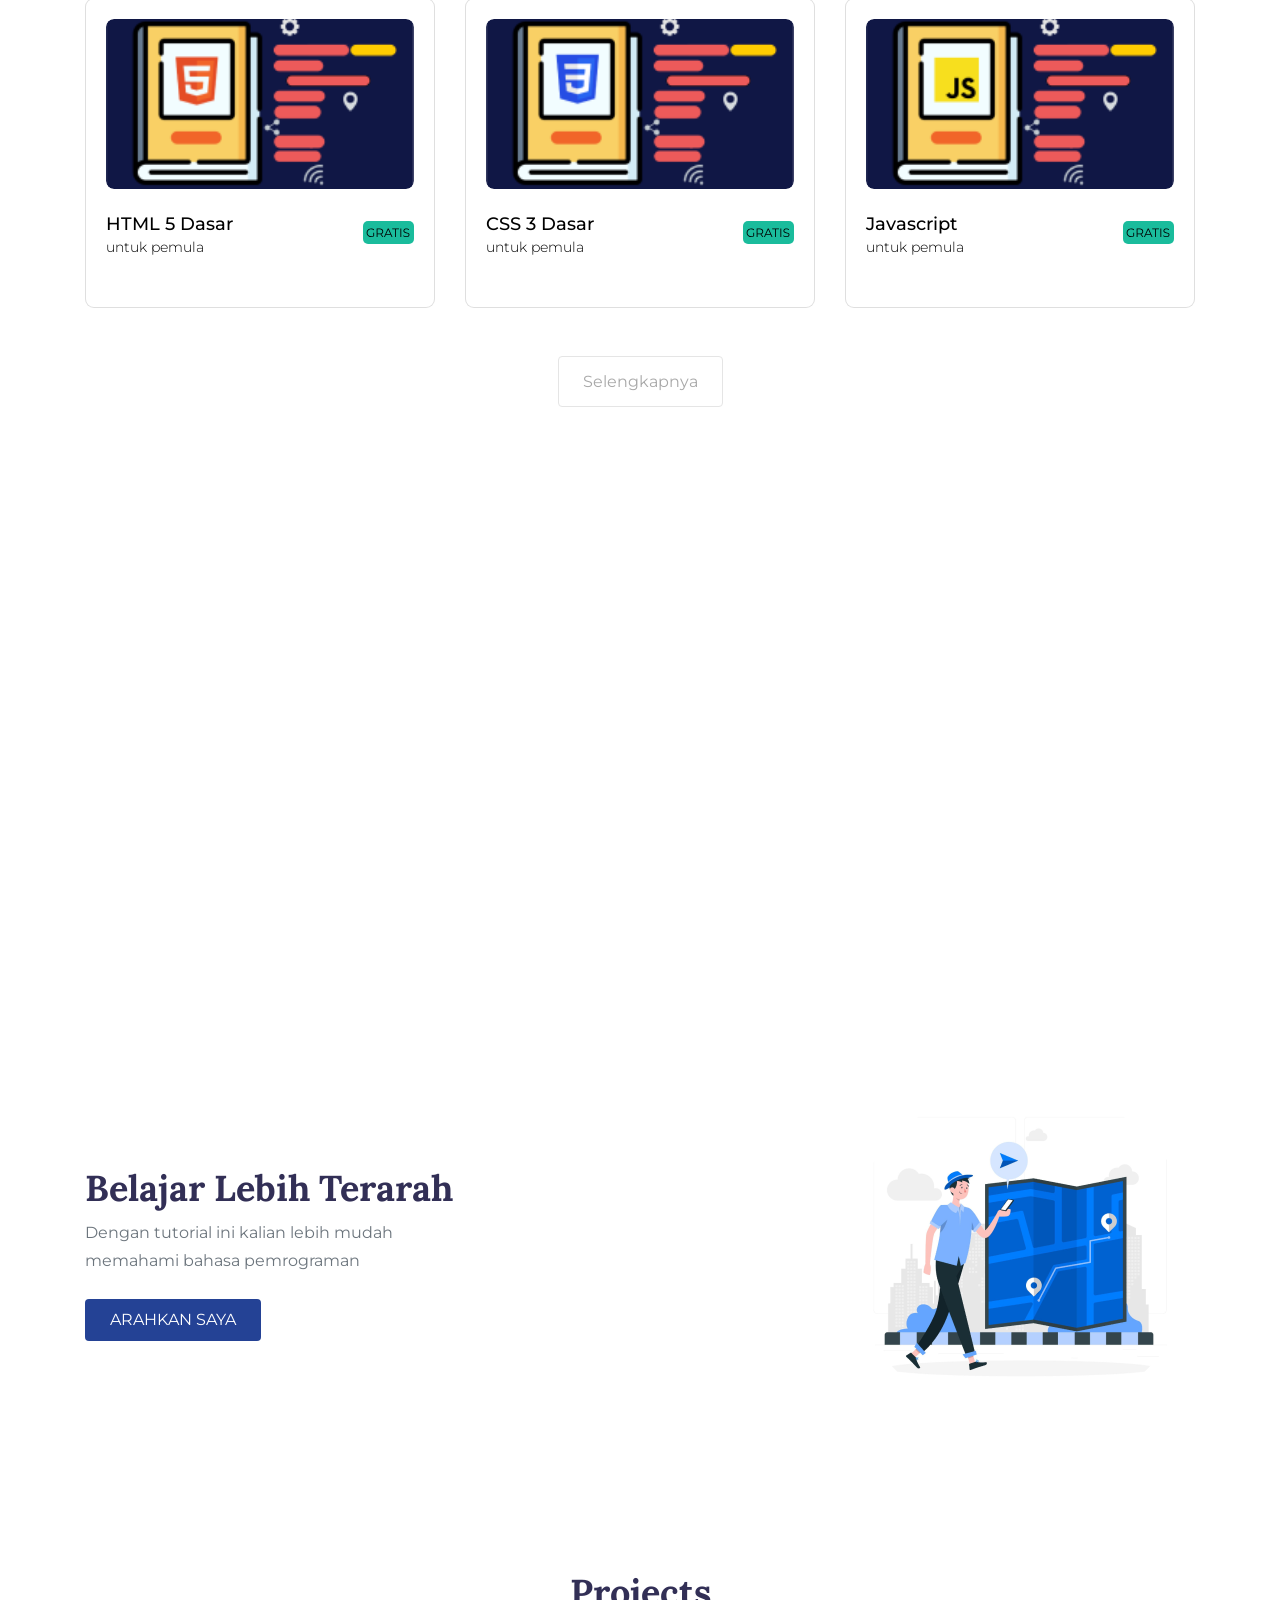
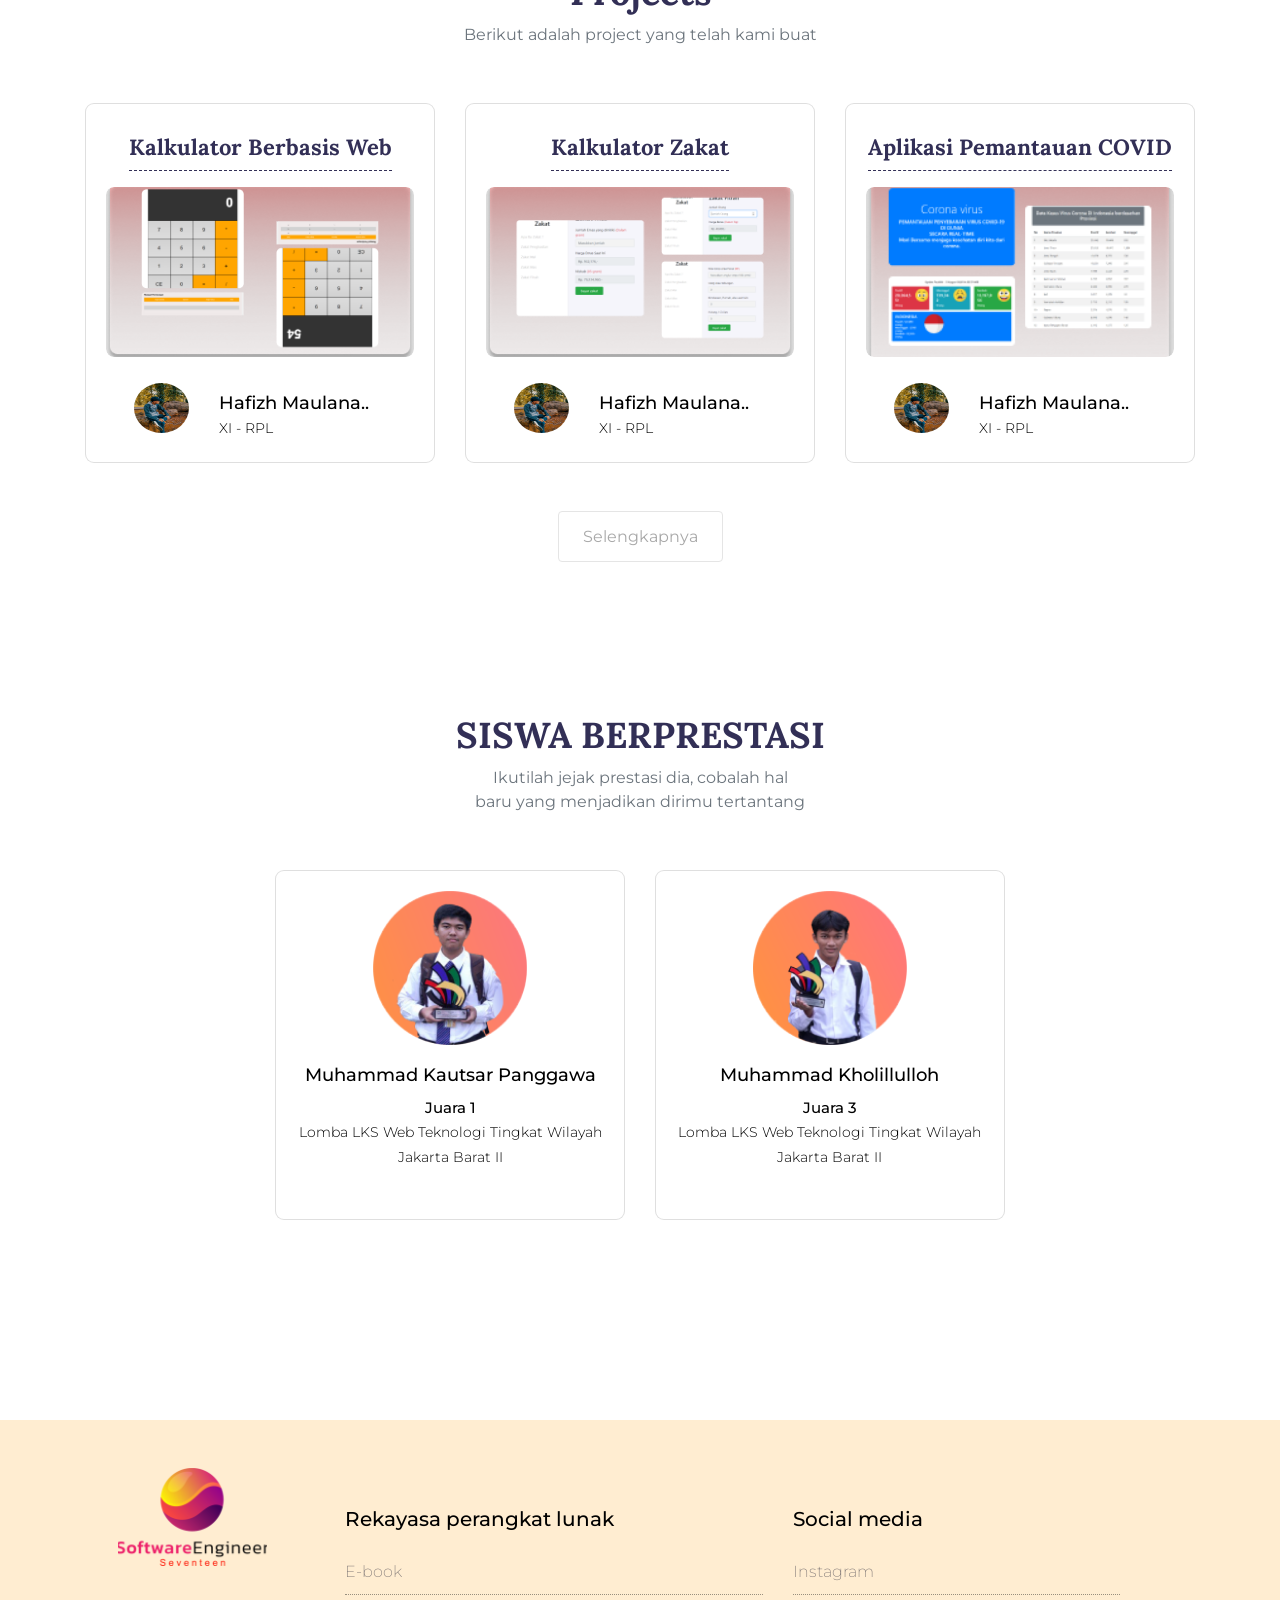
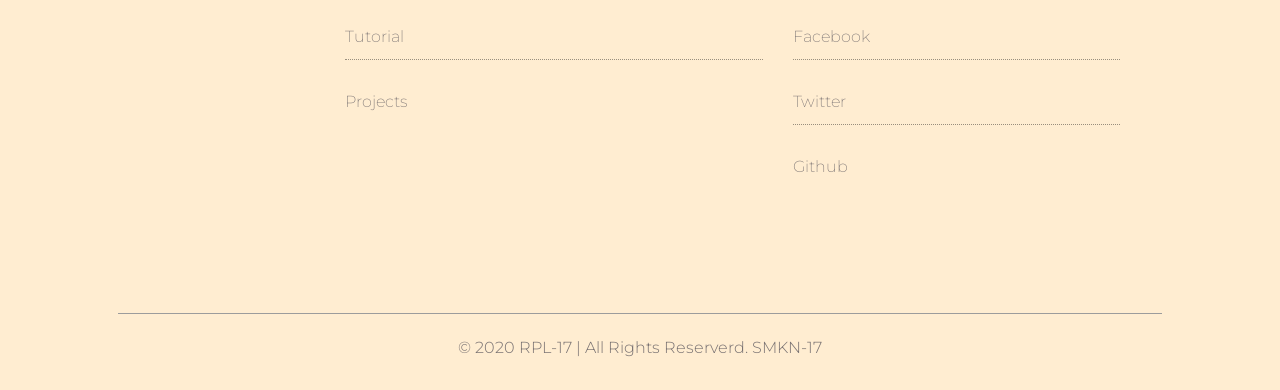
==== commit 4ba8c0c9: "fix bug for mobile app" ====
--- a/index.html
+++ b/index.html
@@ -512,7 +512,8 @@
             <div class="card">
               <div class="card-body">
                 <div class="thumbnail d-flex justify-content-center">
-                  <img src="/images/siswa-1.png" class="w-50" alt="">
+                  <img src="/images/siswa-1.png" class="w-50 d-none d-lg-block" alt="">
+                  <img src="/images/siswa-1.png" class="w-50 d-block d-lg-none" style="height: 120px;" alt="">
                 </div>
                 <div class="row">
                   <div class="col-12">
@@ -534,7 +535,8 @@
             <div class="card">
               <div class="card-body">
                 <div class="thumbnail d-flex justify-content-center">
-                 <img src="/images/siswa-2.png" class="w-50" alt="">
+                 <img src="/images/siswa-2.png" class="w-50 d-none d-lg-block" alt="">
+                  <img src="/images/siswa-2.png" class="w-50 d-block d-lg-none" style="height: 120px;" alt="">
                 </div>
                 <div class="row">
                   <div class="col-12">
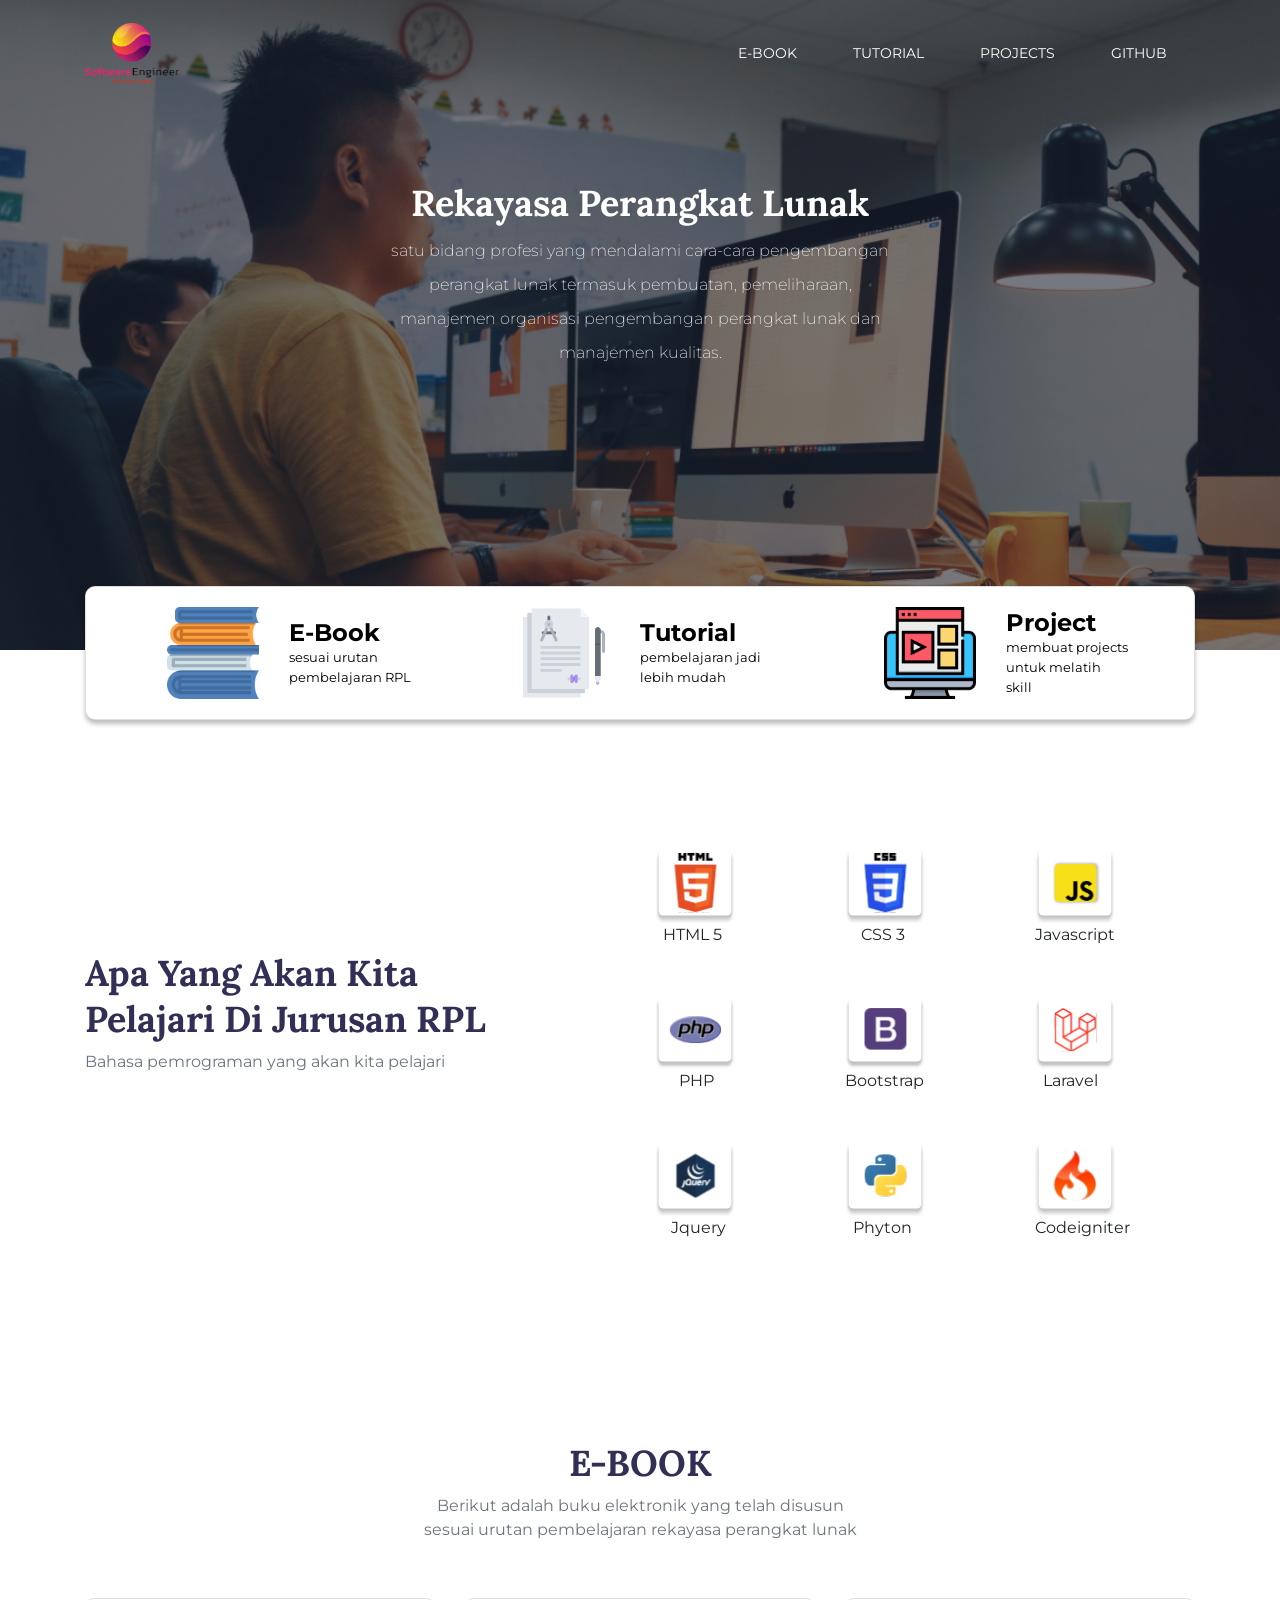
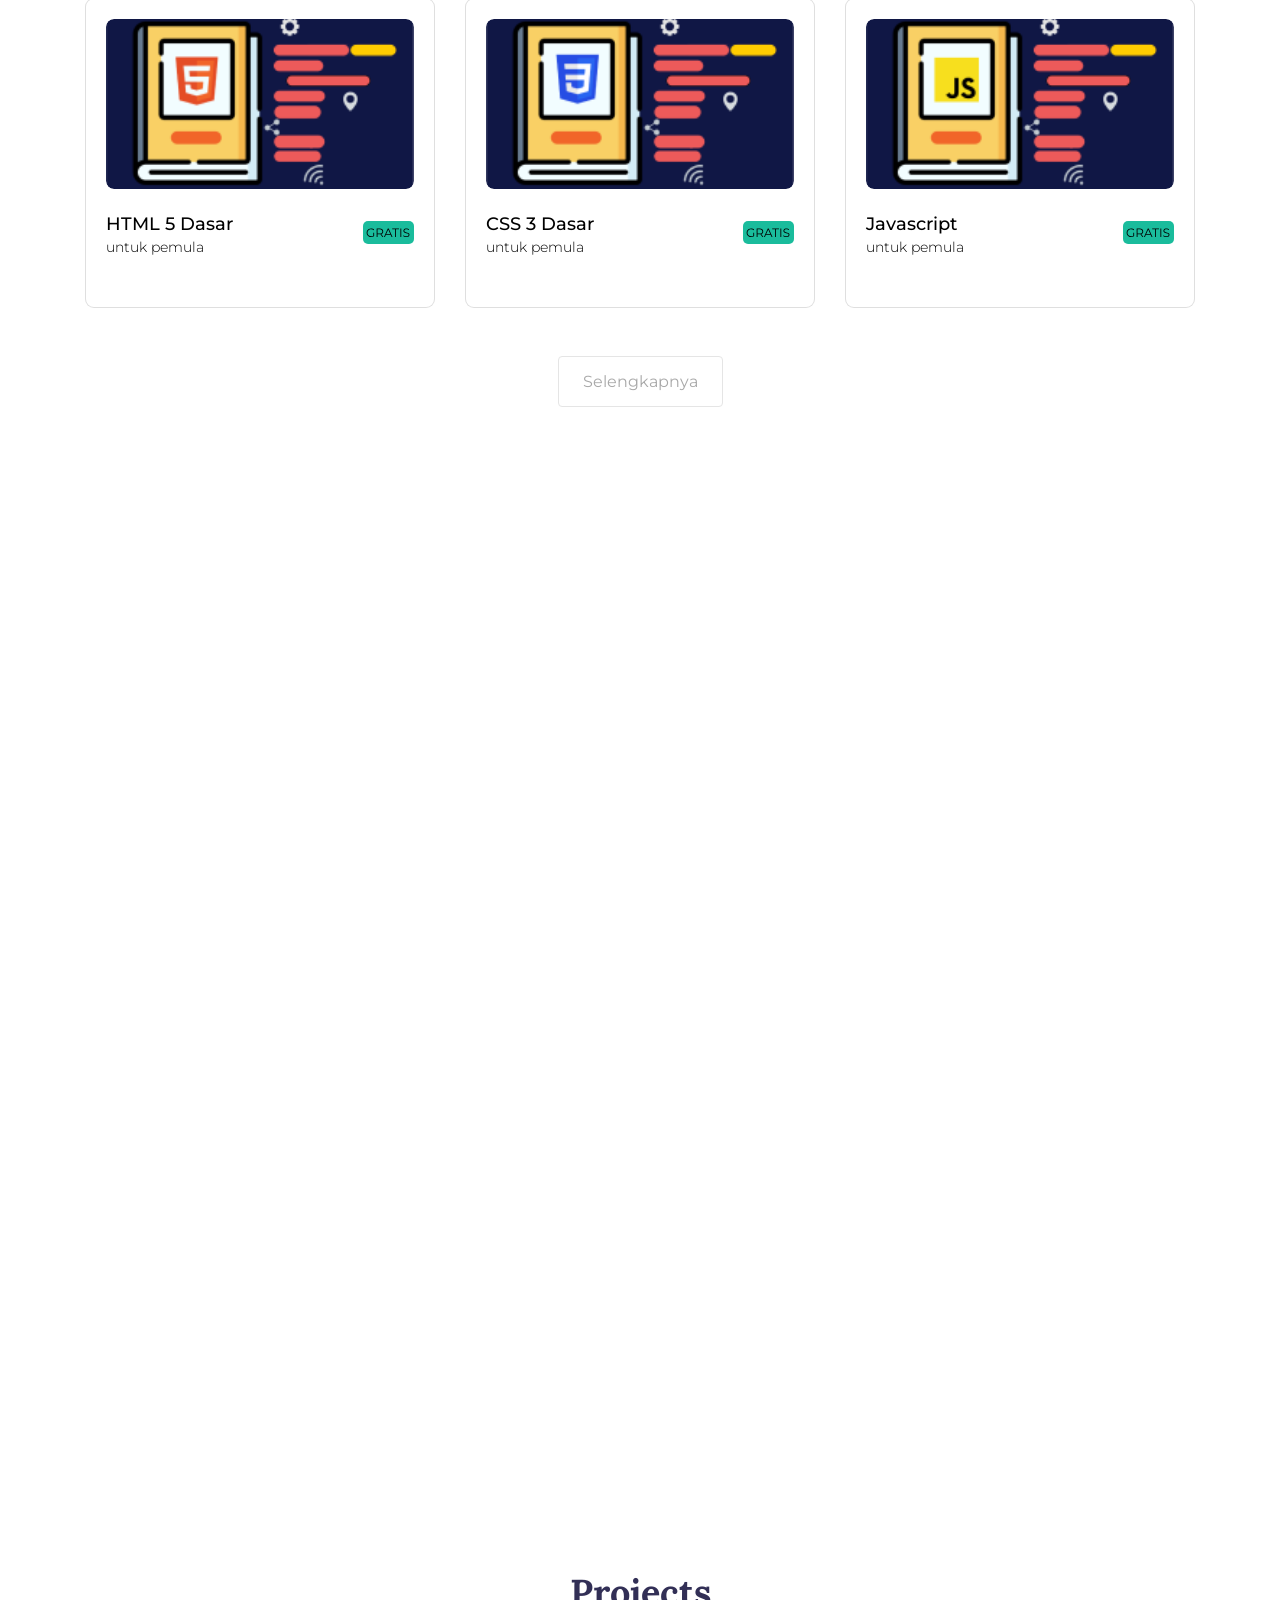
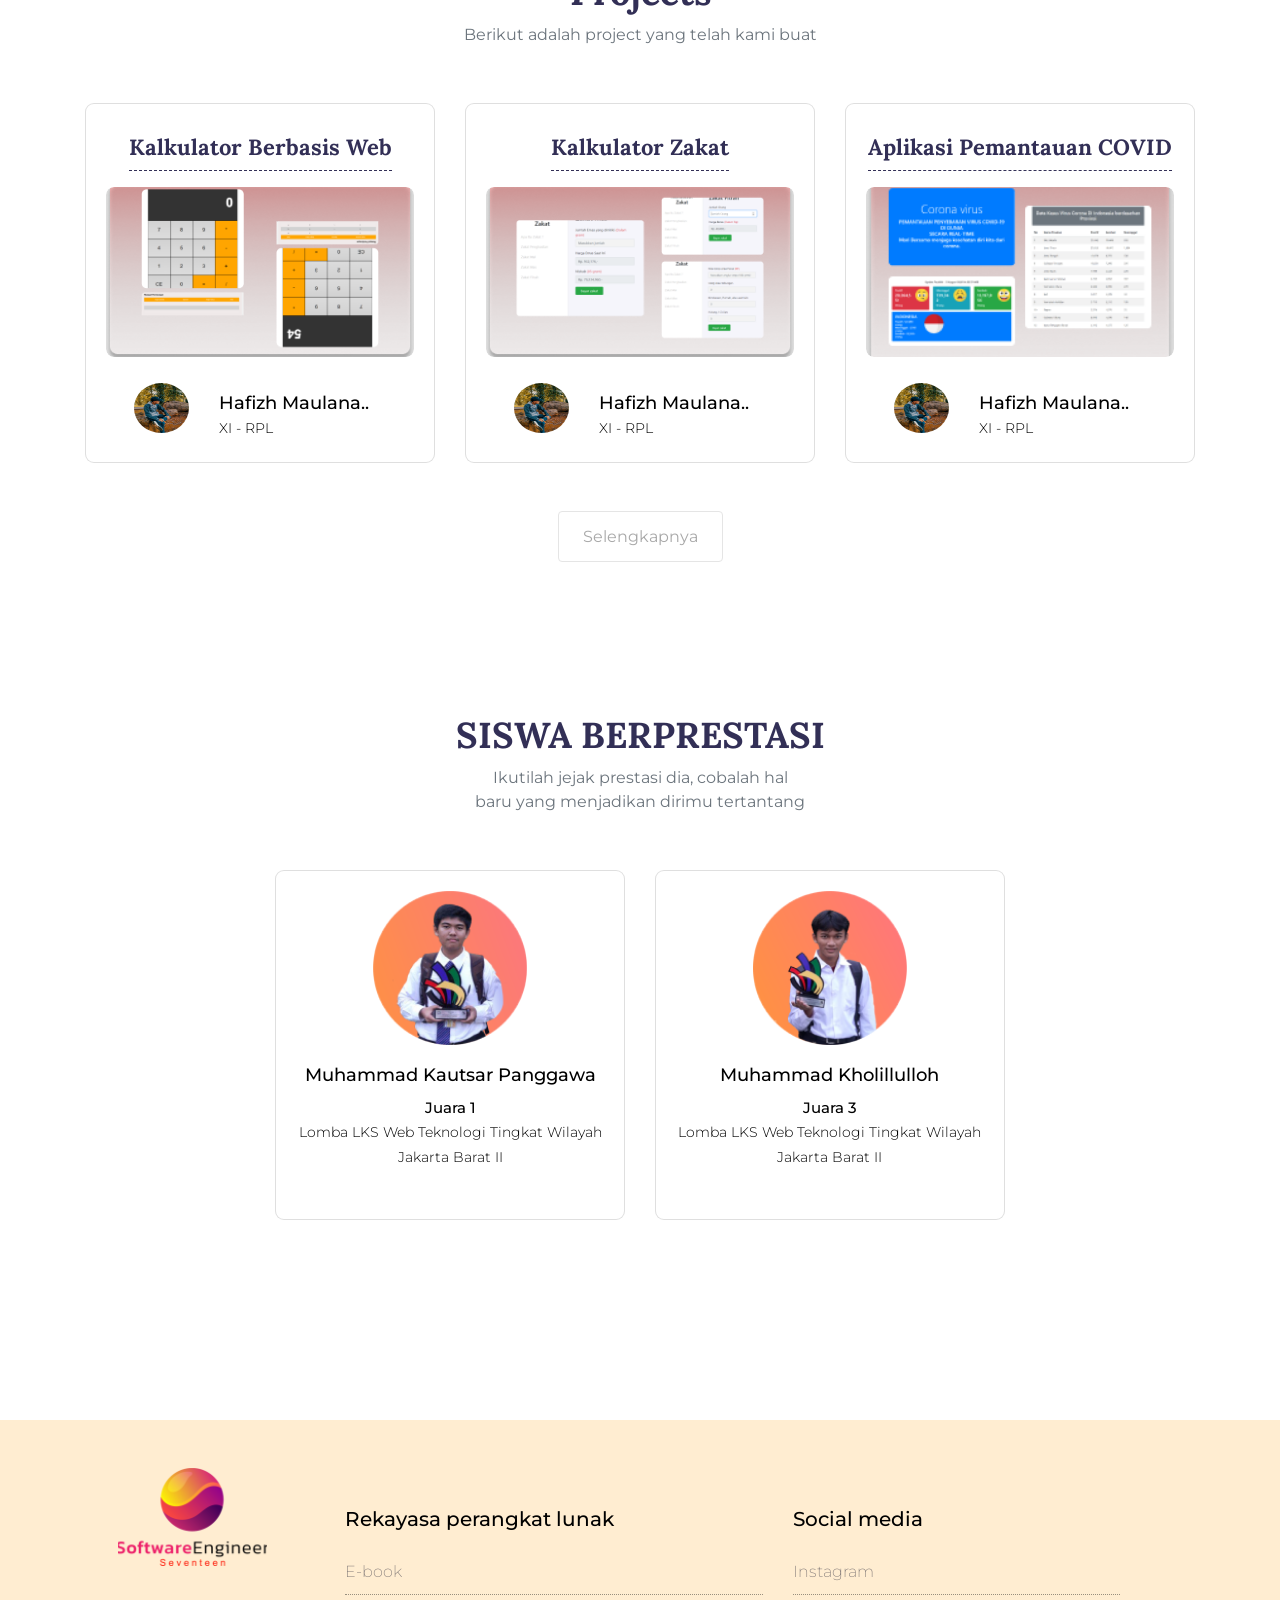
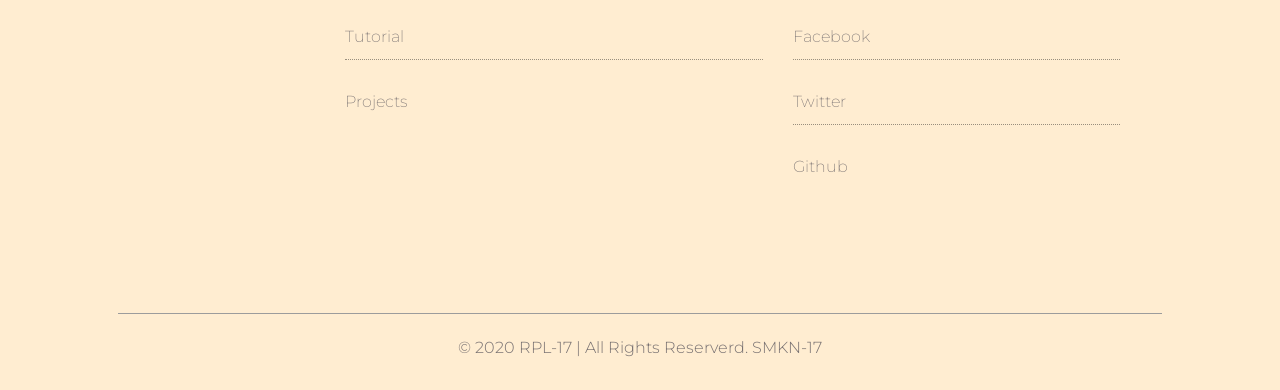
==== commit d07edd65: "fix bug for mobile" ====
--- a/index.html
+++ b/index.html
@@ -39,7 +39,7 @@
               <a class="nav-link" href="projects.html">PROJECTS</a>
             </li>
             <li class="nav-item">
-              <a class="nav-link" href="https://github.com/rplsmkn7" target="_blank">GITHUB</a>
+              <a class="nav-link" href="https://github.com/rplsmkn17" target="_blank">GITHUB</a>
             </li>
           </ul>
         </div>
@@ -593,7 +593,7 @@
               <a href="">Twitter</a>
             </li>
             <li>
-                <a href="https://github.com/rplsmkn7" target="_blank">Github</a>
+                <a href="https://github.com/rplsmkn17" target="_blank">Github</a>
               </li>
           </ul>
         </div>
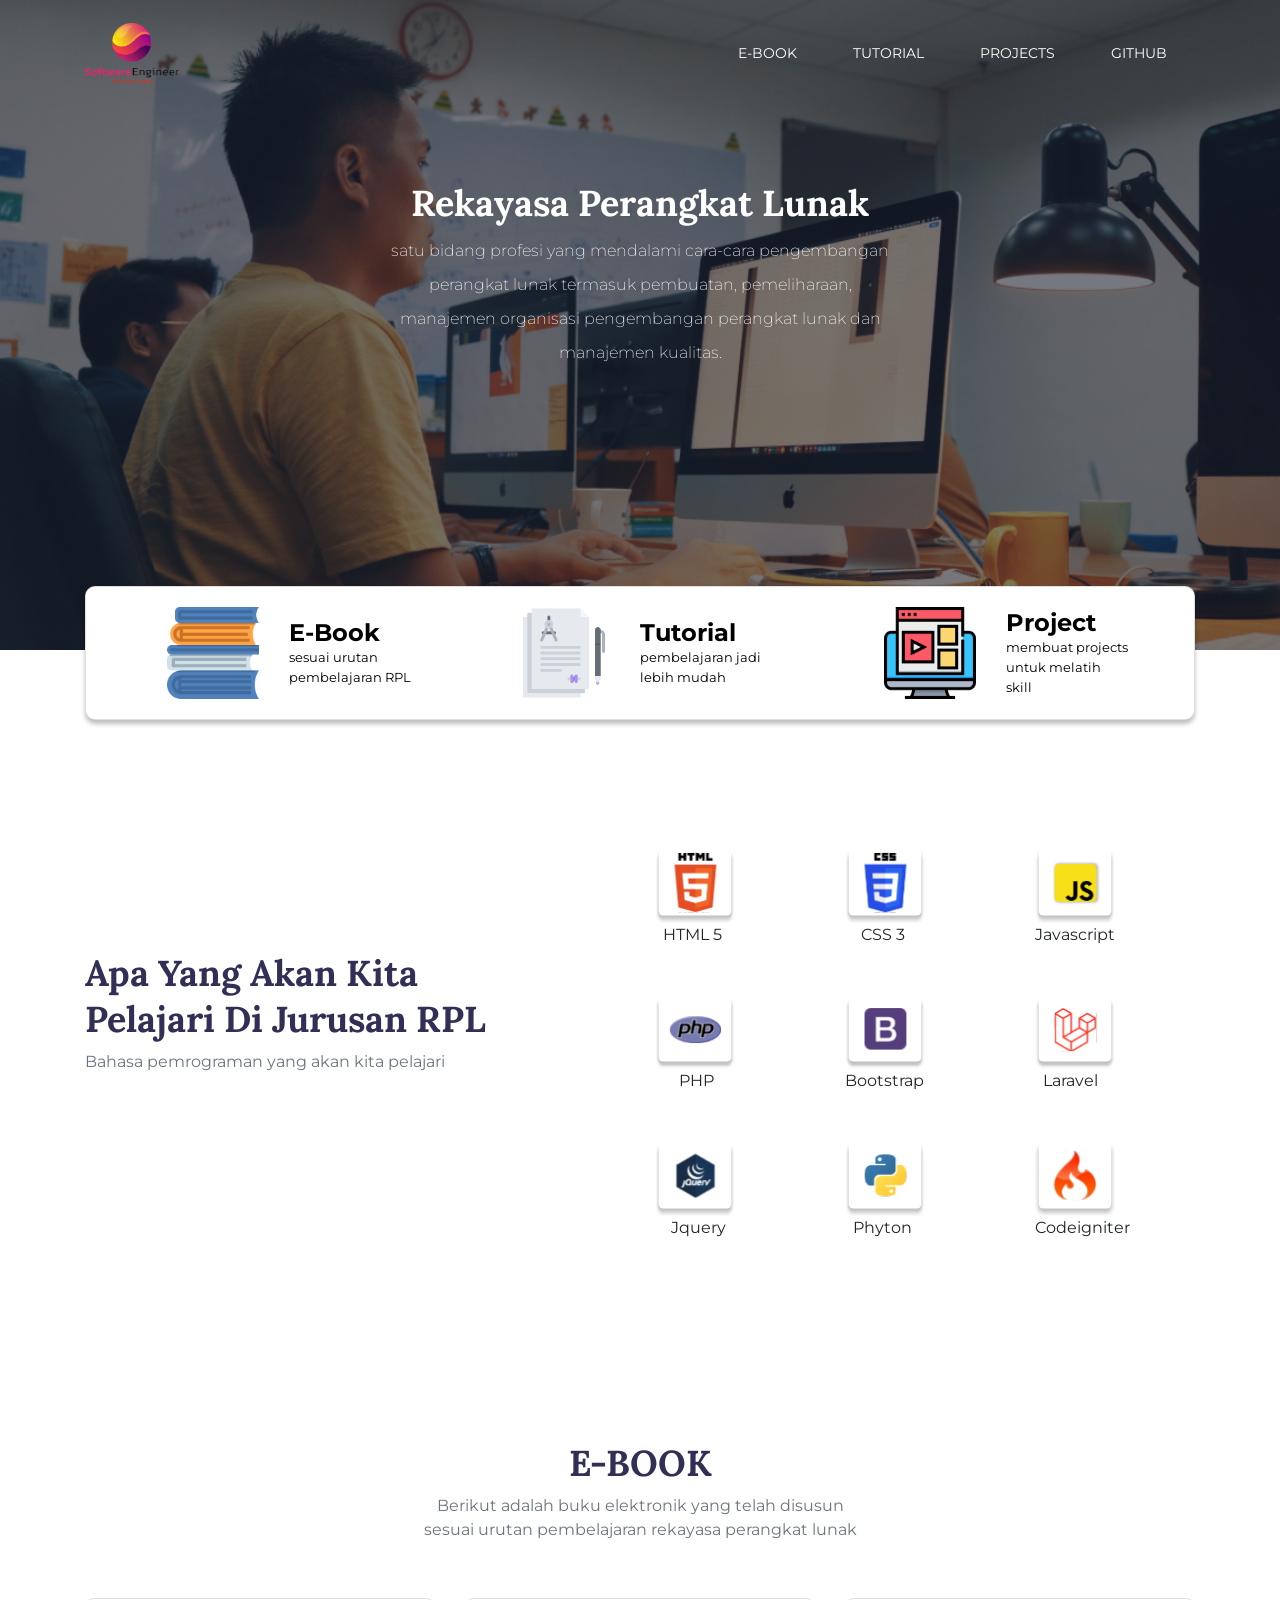
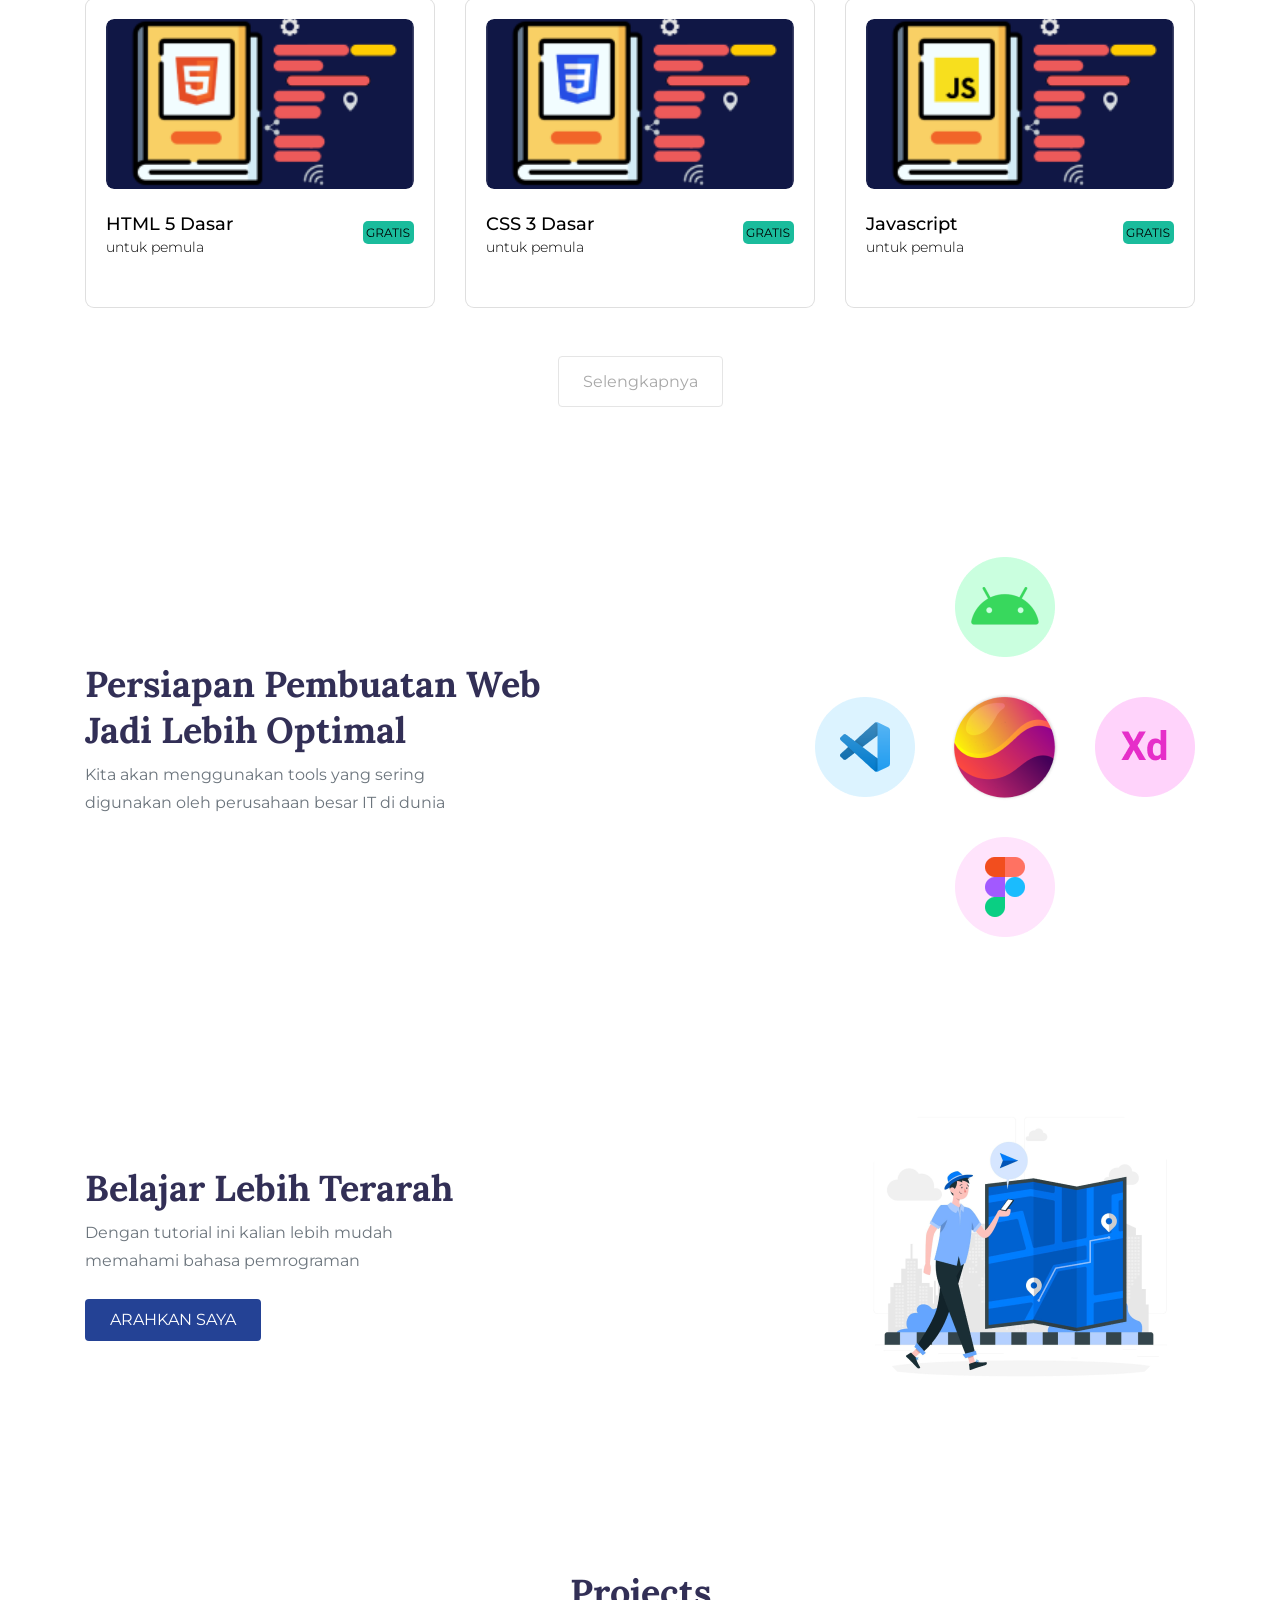
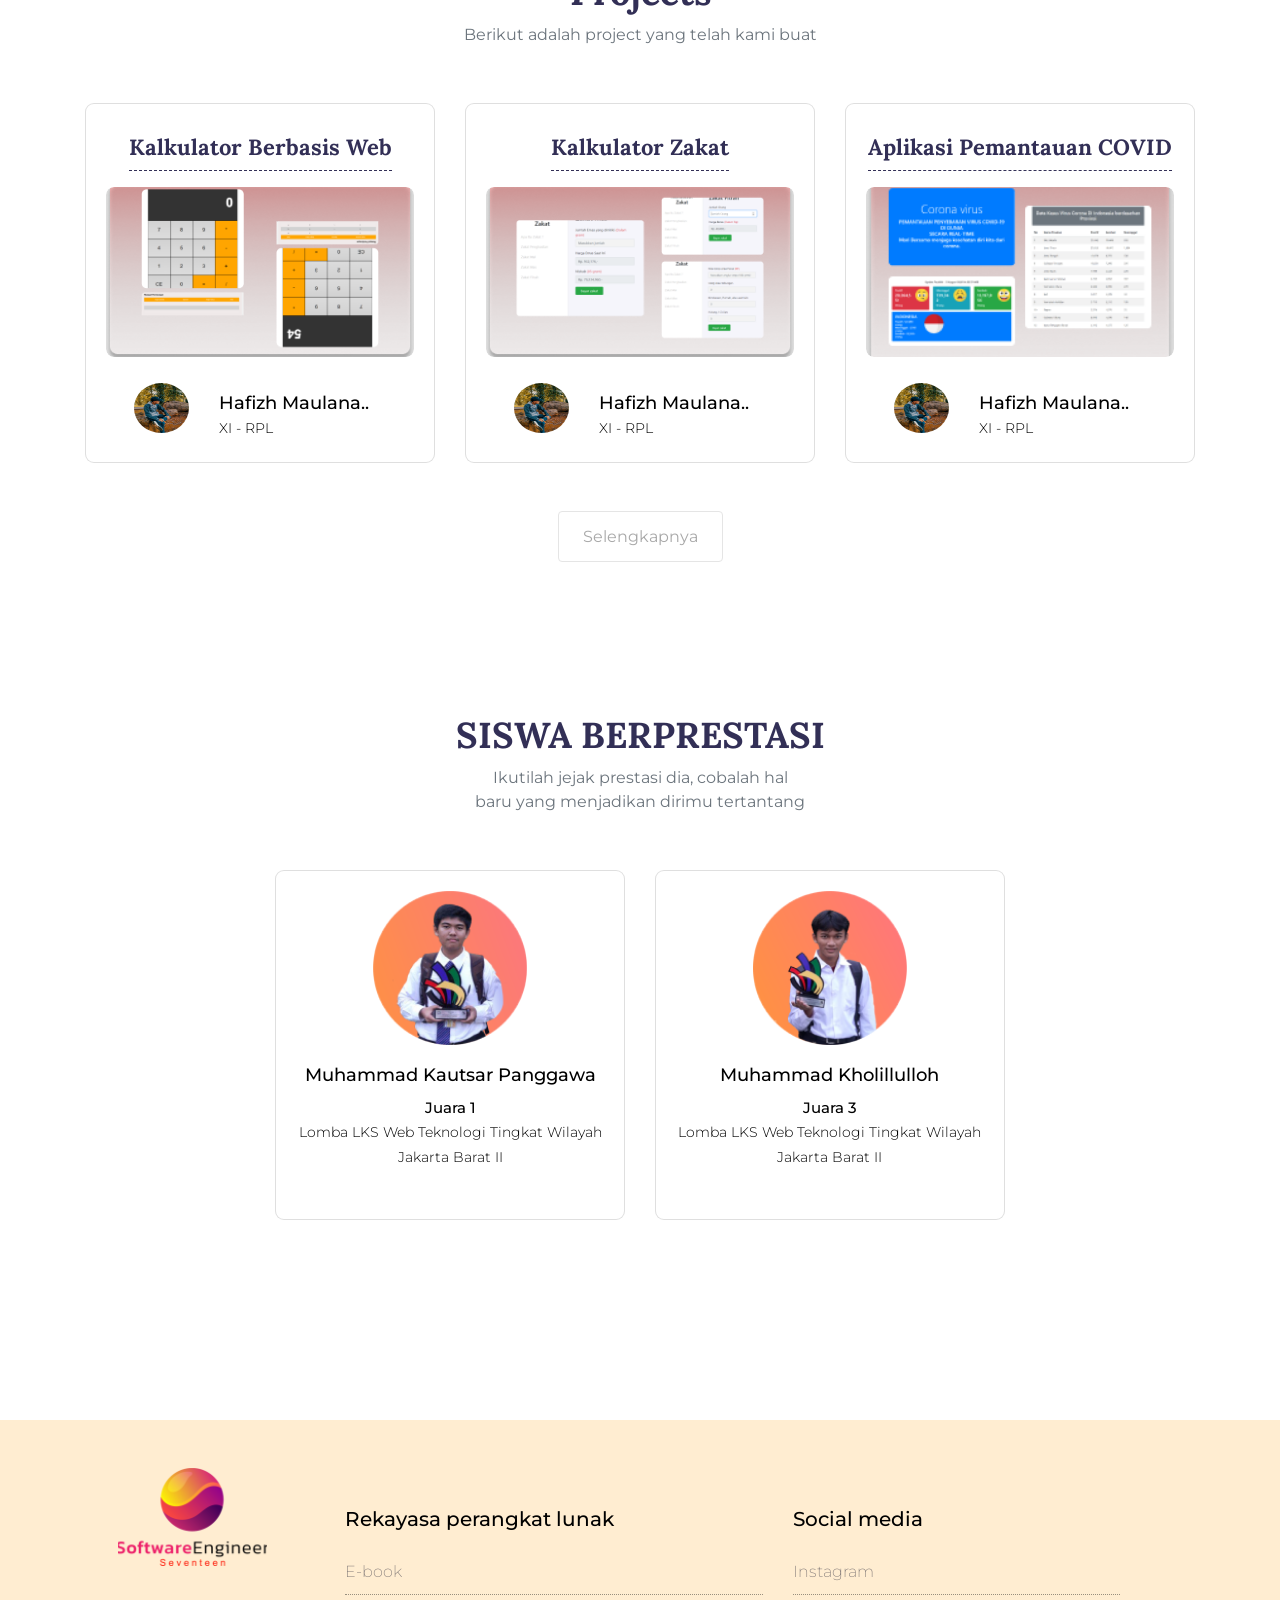
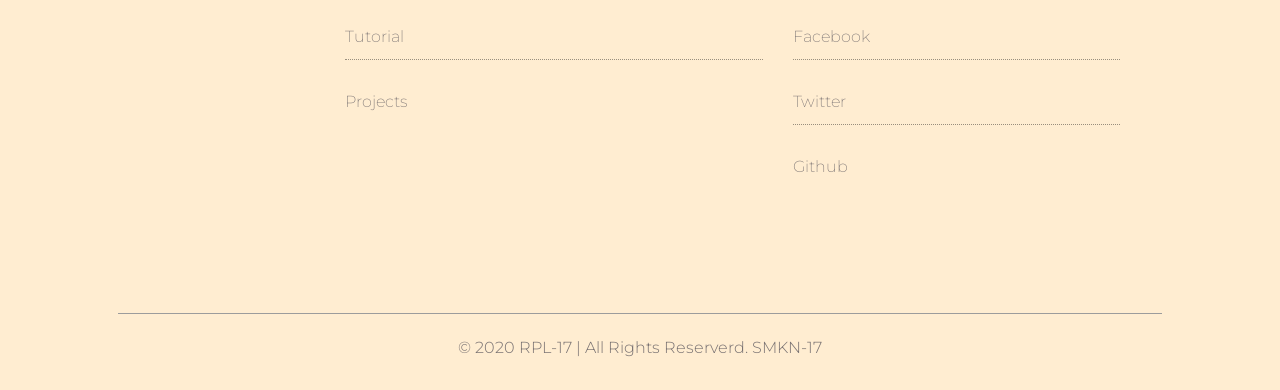
==== commit 1f6dd866: "add favicon" ====
--- a/index.html
+++ b/index.html
@@ -7,10 +7,16 @@
   <meta name="description" content="" />
   <meta name="author" content="" />
 
+  <link rel="shortcut icon" href="/images/favicon.ico">
+  <link rel="icon" type="image/png" href="/images/favicon-32x32.png" sizes="32x32" />
+  <link rel="icon" type="image/png" href="/images/favicon-16x16.png" sizes="16x16" />
+
   <title>RPL 17</title>
 
   <link href="https://unpkg.com/aos@2.3.1/dist/aos.css" rel="stylesheet" />
   <link href="style/main.css" rel="stylesheet" />
+  
+
 </head>
 
 <body>
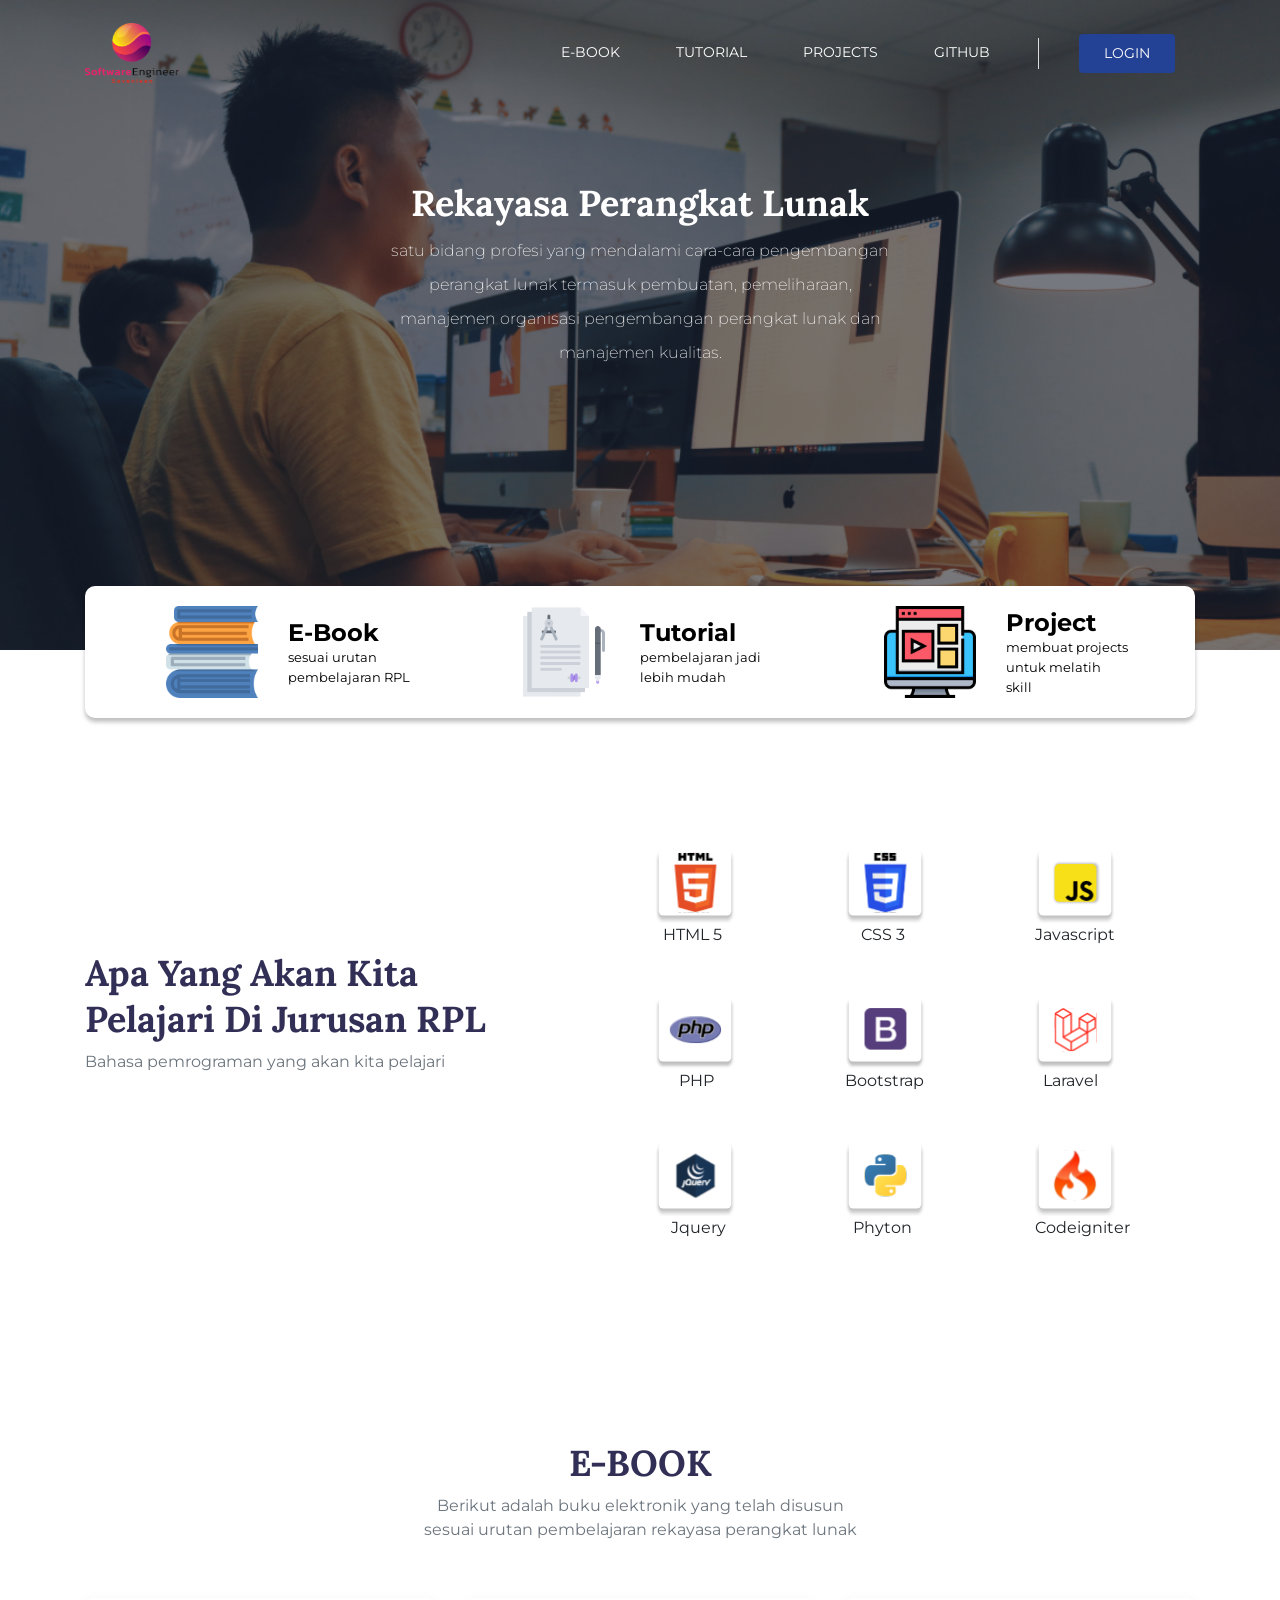
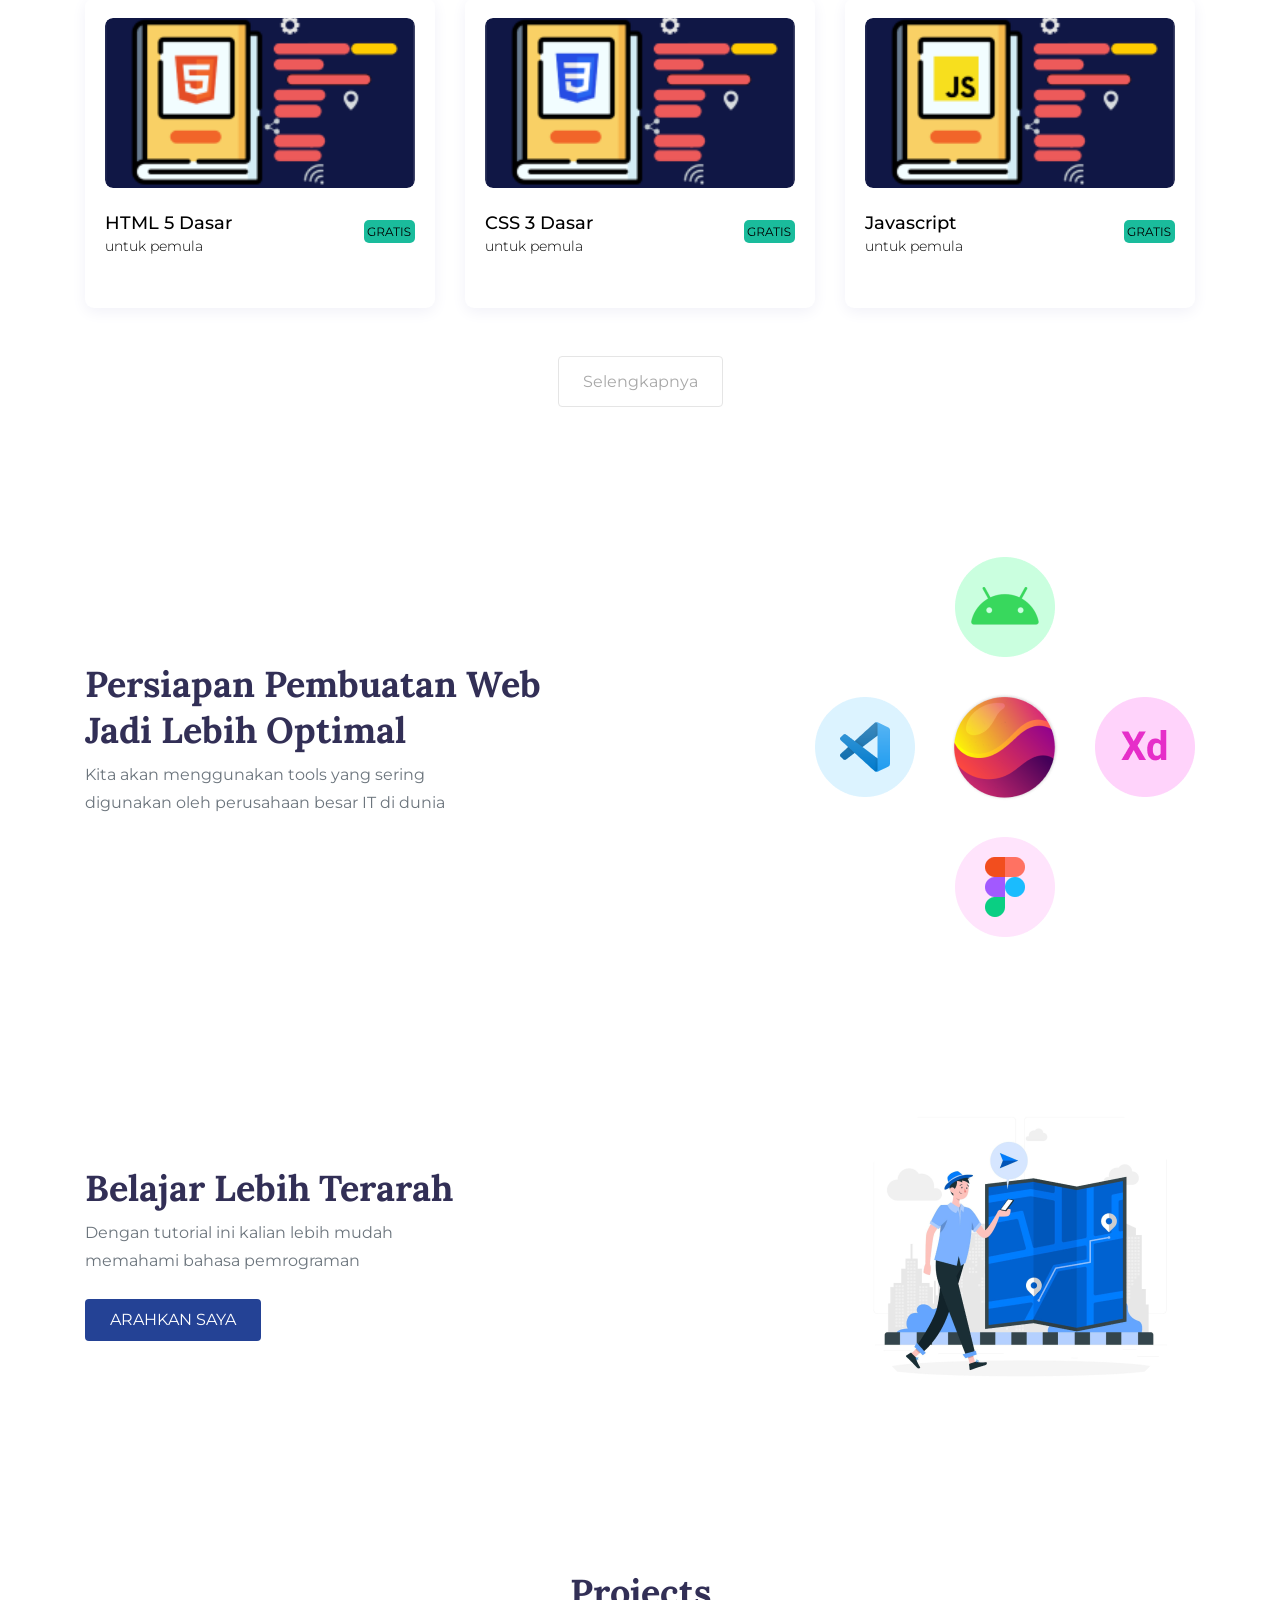
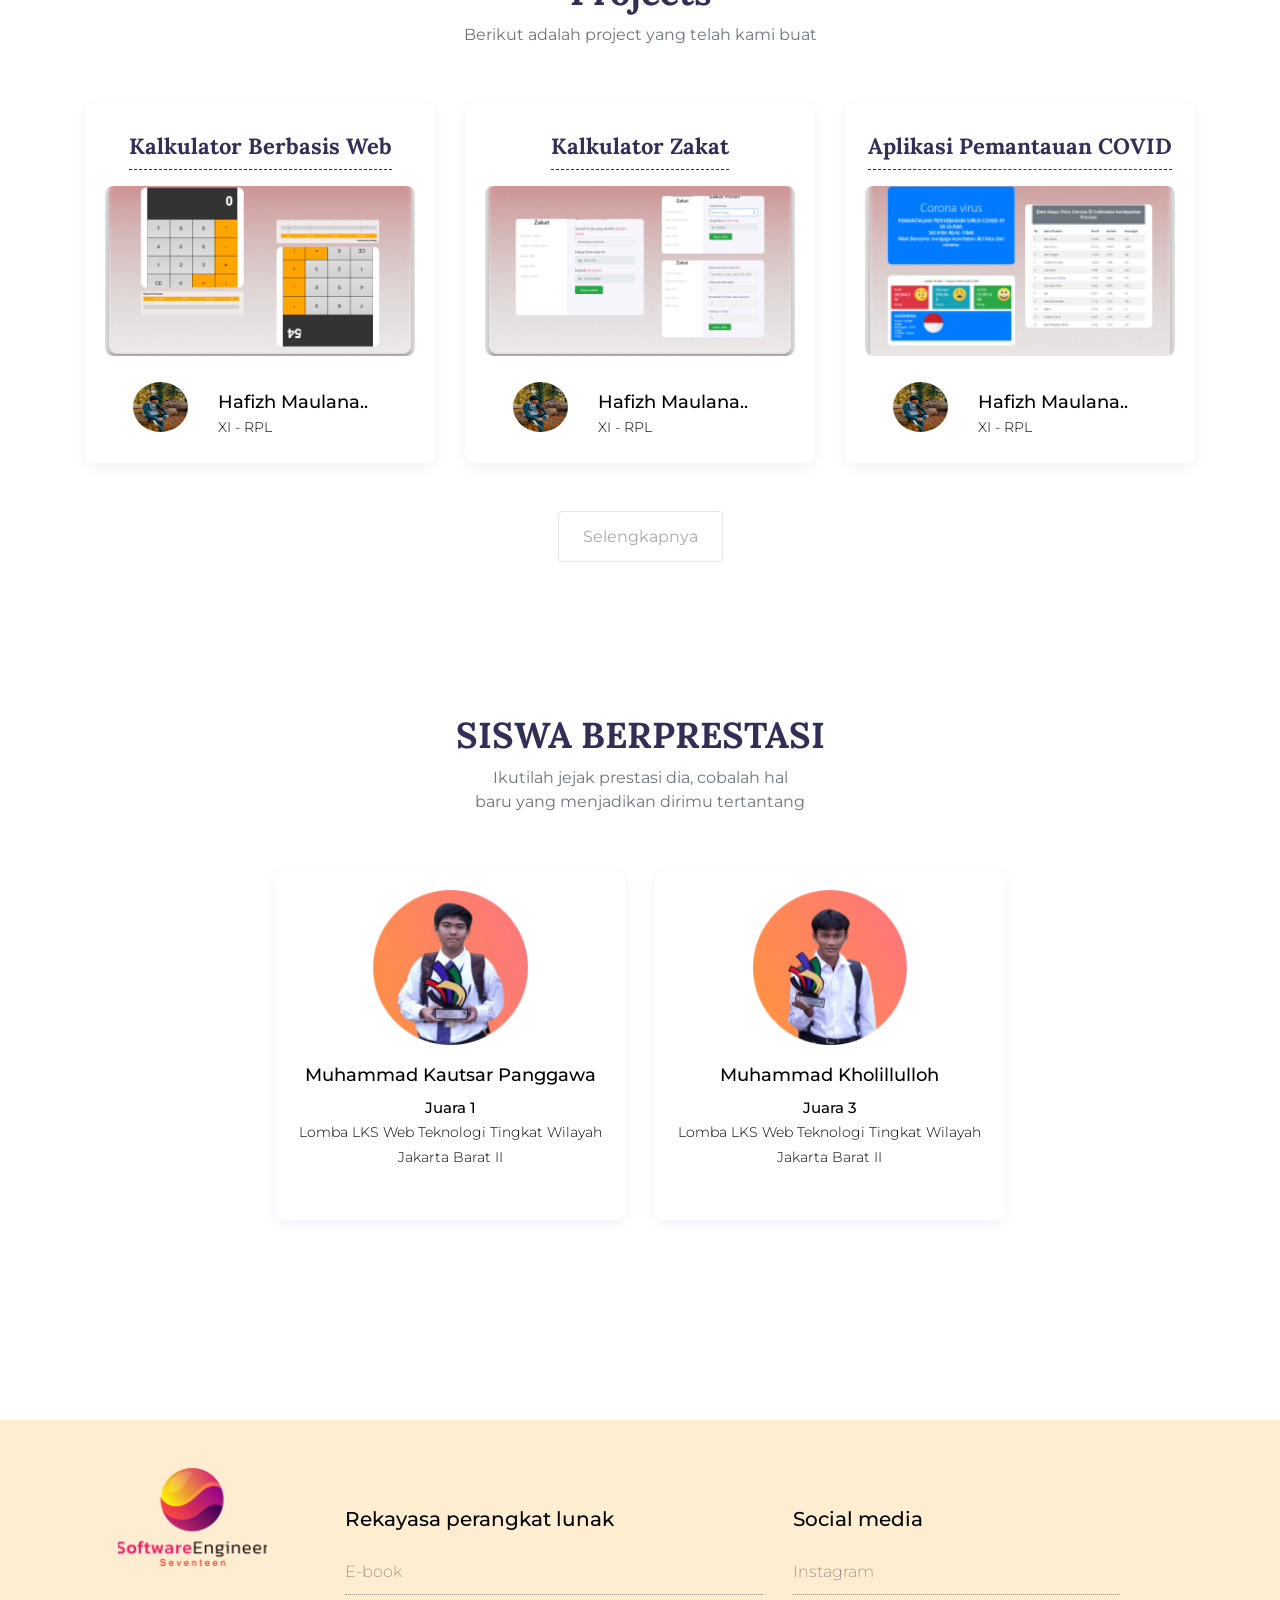
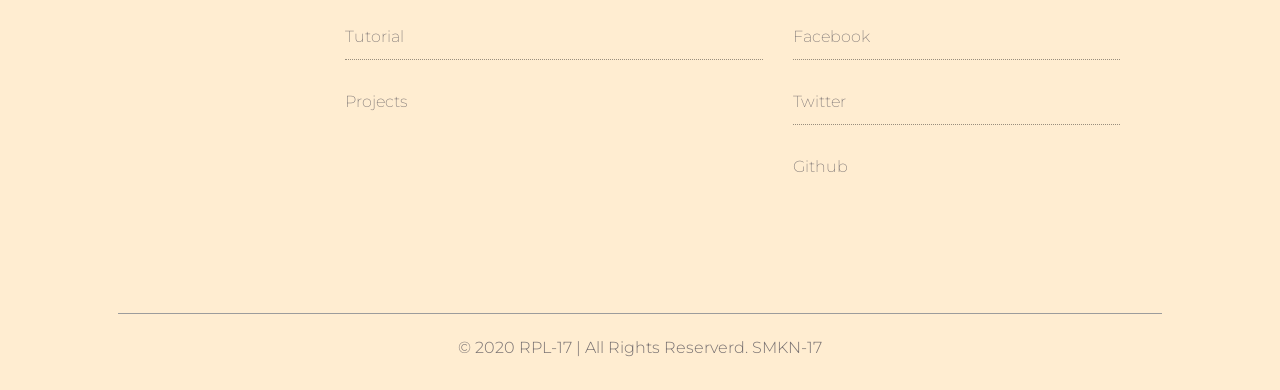
==== commit 16fecbd1: "Website Portofolio RPL 17" ====
--- a/index.html
+++ b/index.html
@@ -46,6 +46,12 @@
             </li>
             <li class="nav-item">
               <a class="nav-link" href="https://github.com/rplsmkn17" target="_blank">GITHUB</a>
+            </li>
+            <li class="nav-item">
+              <span class="nav-divider"></span>
+            </li>
+            <li class="nav-item">
+              <a href="login.html" class="btn btn-login px-4 py-2 d-block">LOGIN</a>
             </li>
           </ul>
         </div>
@@ -582,7 +588,7 @@
               <a href="tutorial.html" class="">Tutorial</a>
             </li>
             <li>
-              <a href="" class="">Projects</a>
+              <a href="projects.html" class="">Projects</a>
             </li>
           </ul>
         </div>
